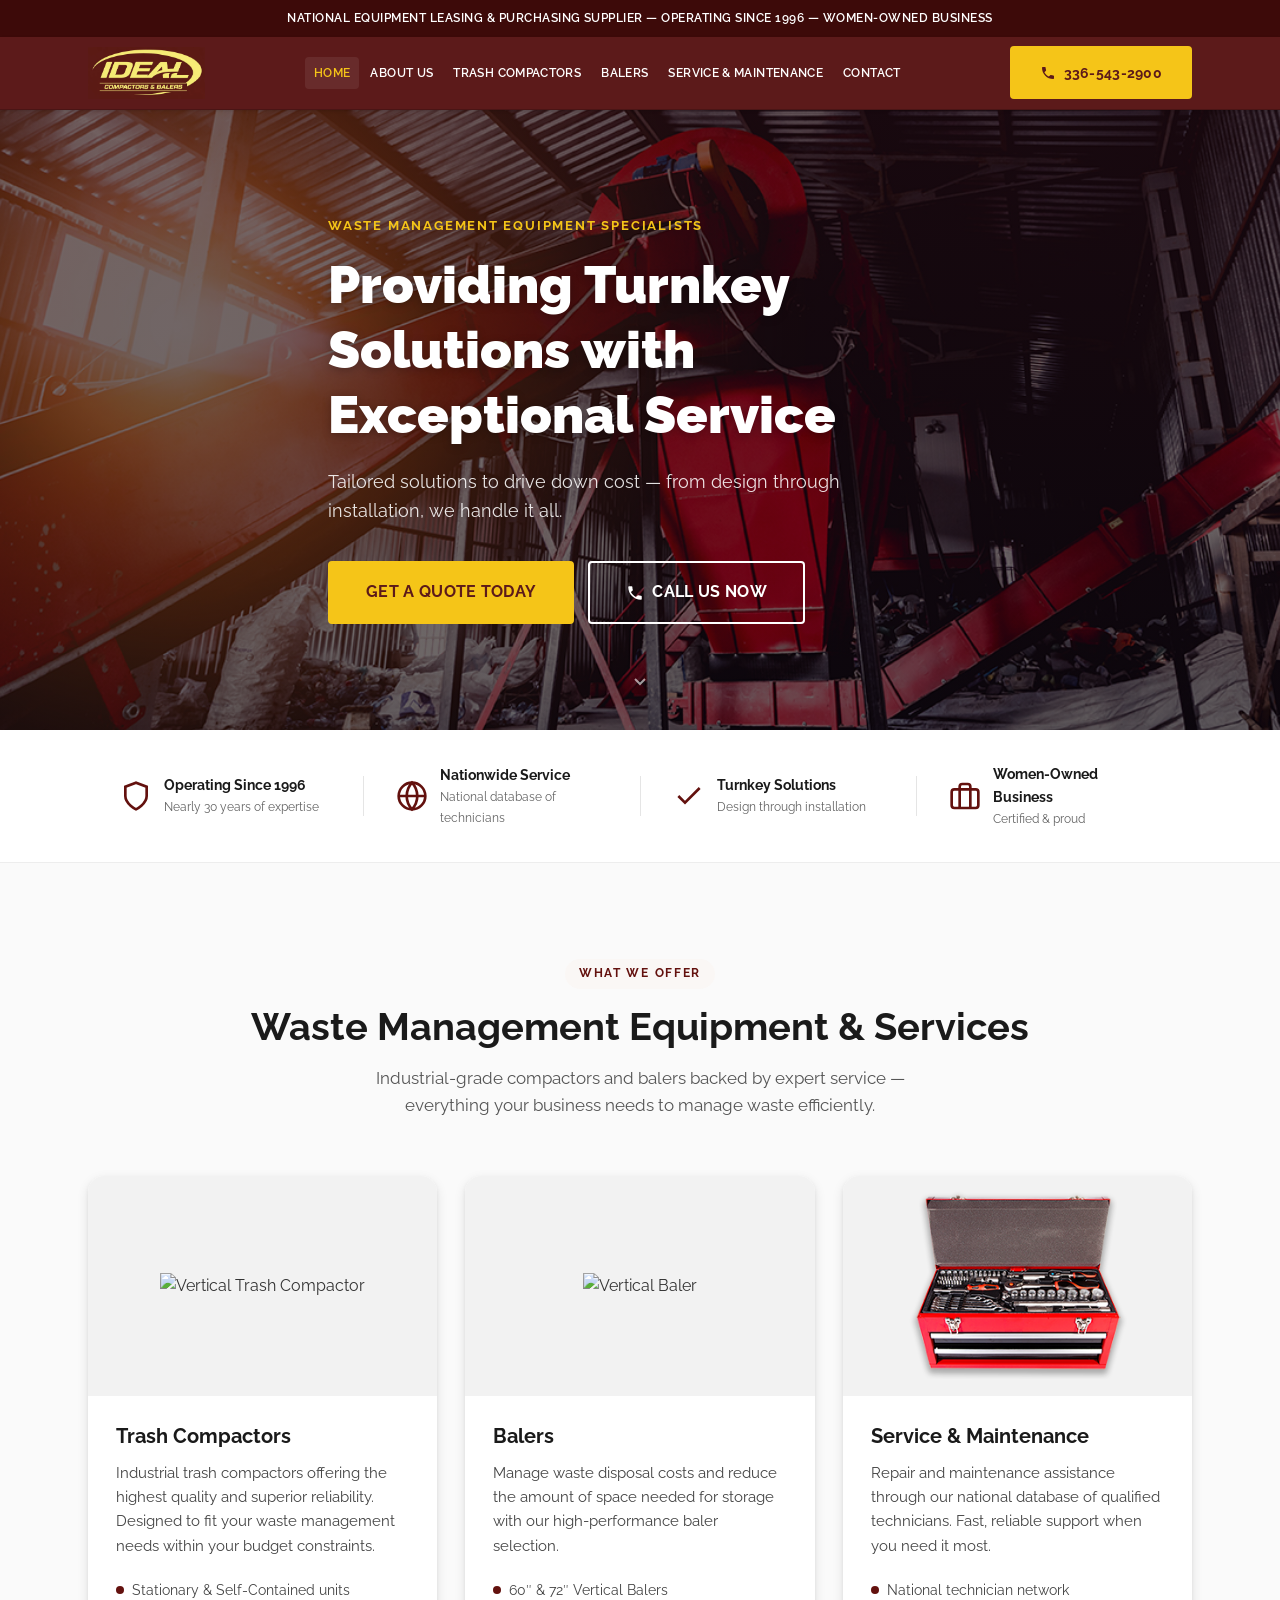
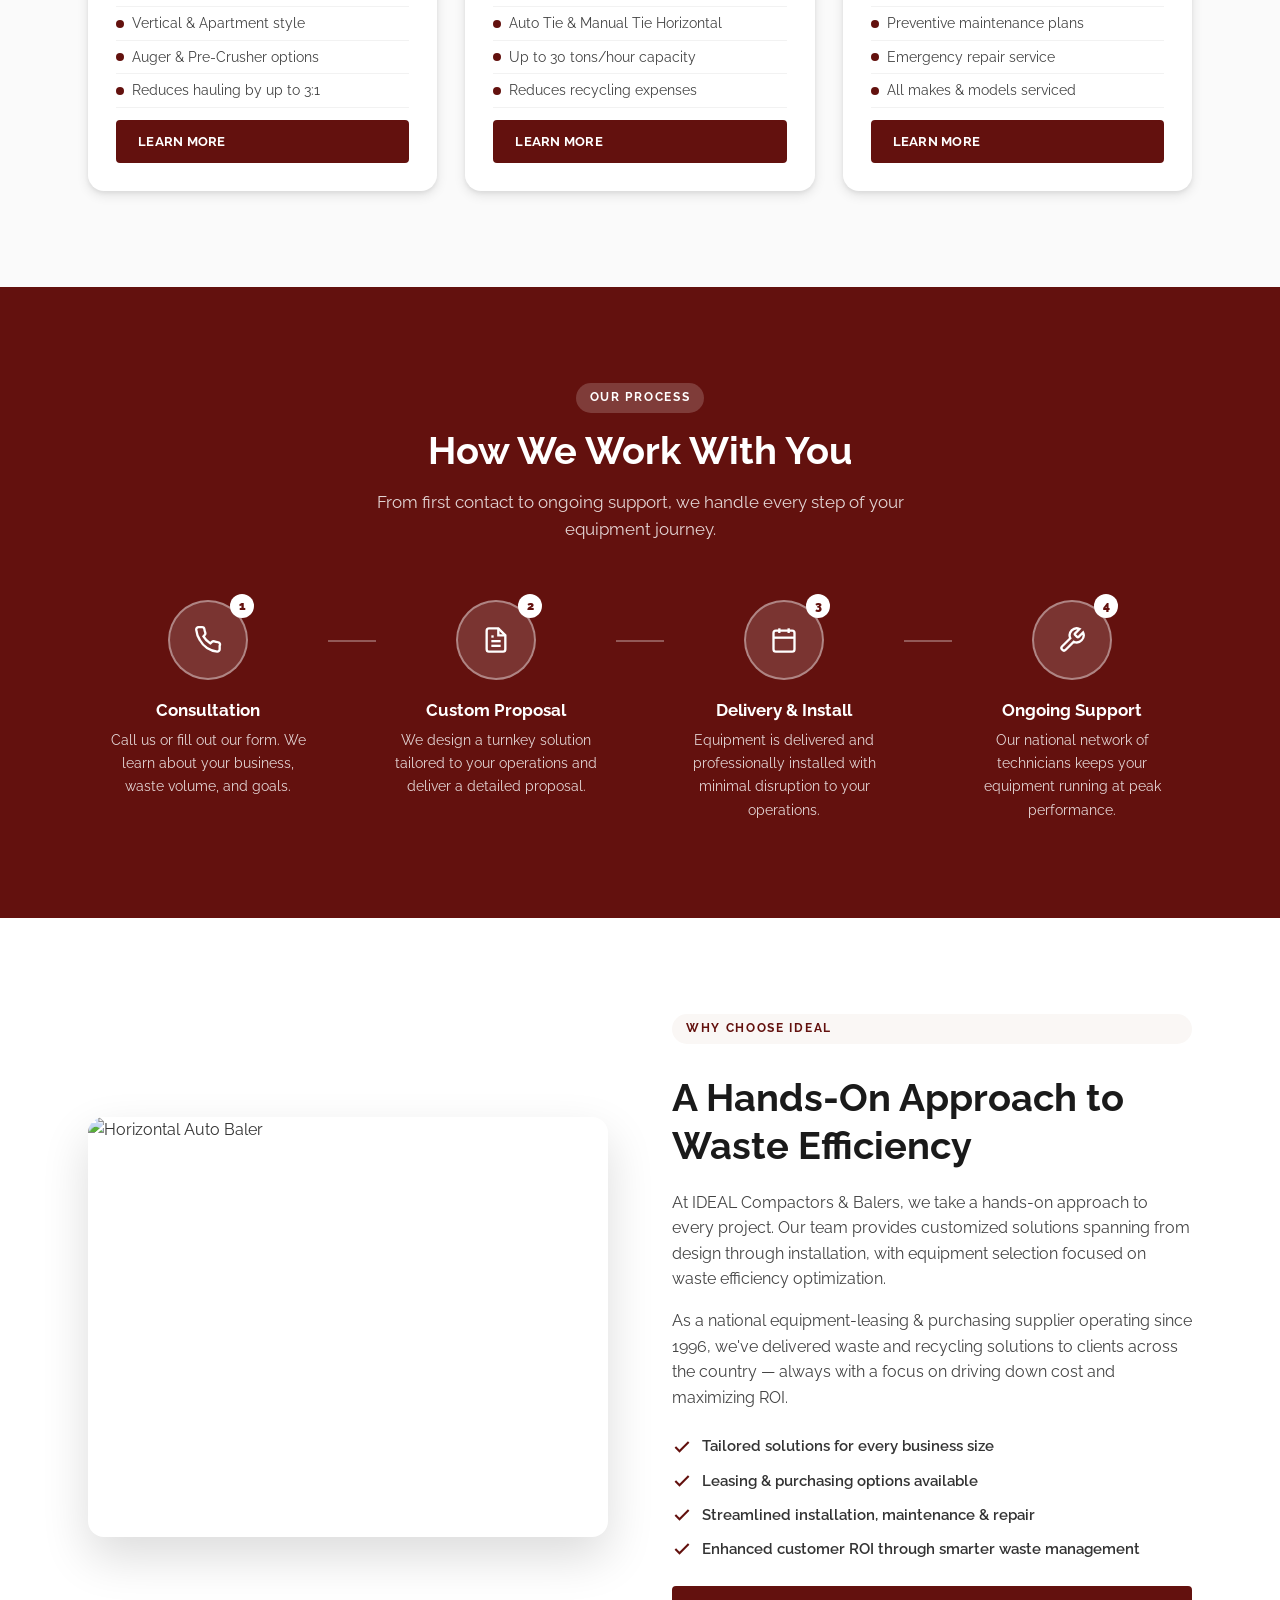
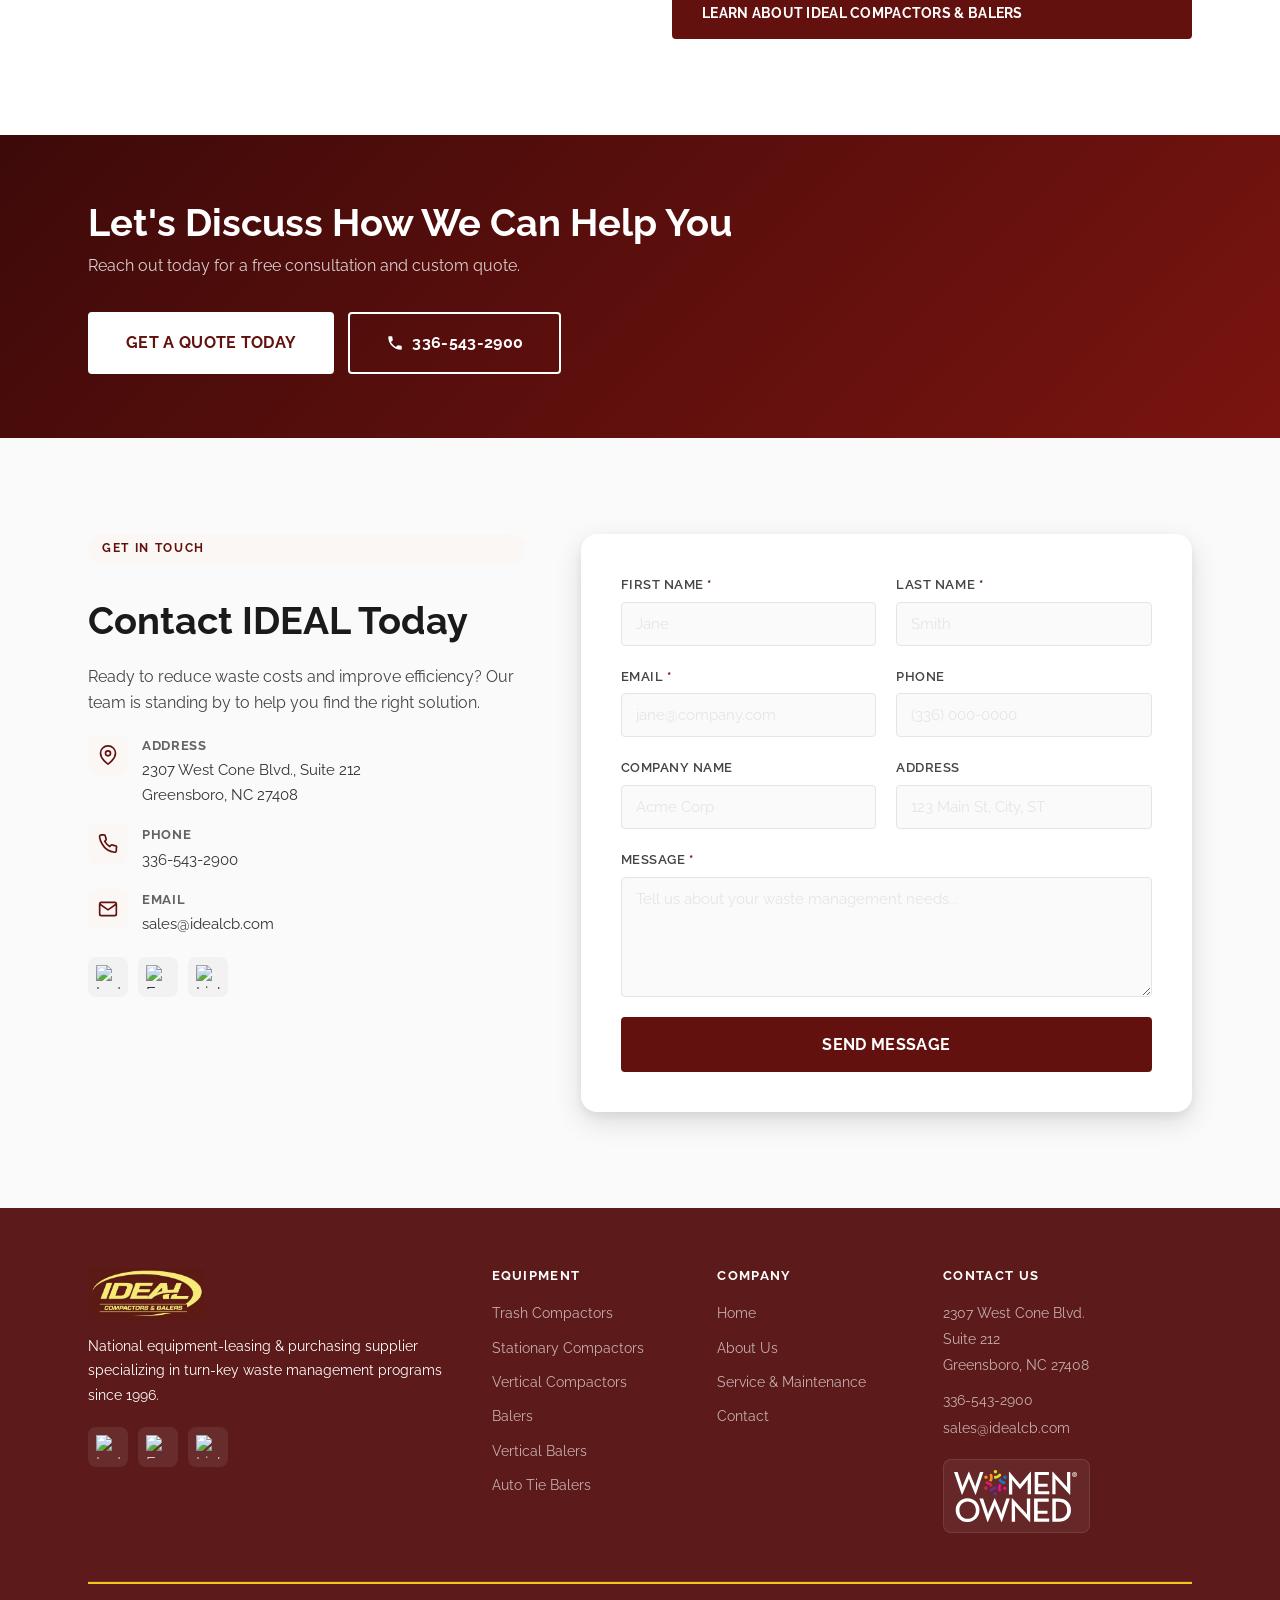
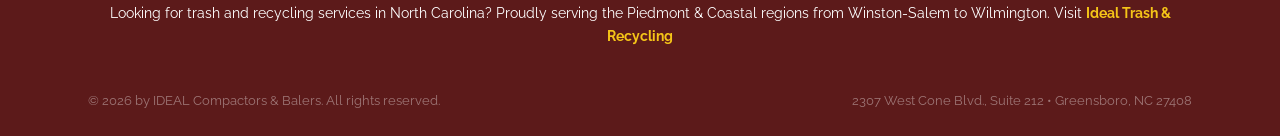
==== index.html @ f9eeb3a6 "initial commit" ====
<!DOCTYPE html>
<html lang="en">
<head>
  <meta charset="UTF-8" />
  <meta name="viewport" content="width=device-width, initial-scale=1.0" />
  <title>IDEAL Compactors & Balers | Greensboro, NC</title>
  <link rel="preconnect" href="https://fonts.googleapis.com" />
  <link rel="preconnect" href="https://fonts.gstatic.com" crossorigin />
  <link href="https://fonts.googleapis.com/css2?family=Raleway:wght@400;500;600;700;800;900&display=swap" rel="stylesheet" />
  <link rel="stylesheet" href="styles.css" />
</head>
<body>

  <!-- ANNOUNCEMENT BAR -->
  <div class="announcement-bar">
    <p>National Equipment Leasing &amp; Purchasing Supplier &mdash; Operating Since 1996 &mdash; Women-Owned Business</p>
  </div>

  <!-- HEADER / NAV -->
  <header class="site-header" id="site-header">
    <div class="container header-inner">
      <a href="index.html" class="logo">
        <img src="Ideal-Compactors-&-Balers-Logo-FPO.jpg" alt="Ideal Compactors &amp; Balers" />
      </a>
      <nav class="main-nav">
        <ul>
          <li><a href="index.html" class="active">Home</a></li>
          <li><a href="about.html">About Us</a></li>
          <li class="has-dropdown">
            <a href="trash-compactors.html">Trash Compactors</a>
            <ul class="dropdown">
              <li><a href="trash-compactors.html#stationary">Stationary Compactors</a></li>
              <li><a href="trash-compactors.html#self-contained">Self-Contained Compactors</a></li>
              <li><a href="trash-compactors.html#vertical">Vertical Compactors</a></li>
              <li><a href="trash-compactors.html#apartment">Apartment Style</a></li>
              <li><a href="trash-compactors.html#auger">Auger Compactors</a></li>
              <li><a href="trash-compactors.html#pre-crusher">Pre-Crusher</a></li>
            </ul>
          </li>
          <li class="has-dropdown">
            <a href="balers.html">Balers</a>
            <ul class="dropdown">
              <li><a href="balers.html#vertical-60">60&Prime; Vertical Baler</a></li>
              <li><a href="balers.html#vertical-72">72&Prime; Vertical Baler</a></li>
              <li><a href="balers.html#auto-tie">Auto Tie Baler</a></li>
              <li><a href="balers.html#manual-tie">Manual Tie Baler</a></li>
            </ul>
          </li>
          <li><a href="service-maintenance.html">Service &amp; Maintenance</a></li>
          <li><a href="contact.html">Contact</a></li>
        </ul>
      </nav>
      <a href="tel:3365432900" class="btn btn-primary header-cta">
        <svg xmlns="http://www.w3.org/2000/svg" width="16" height="16" viewBox="0 0 24 24" fill="currentColor"><path d="M6.6 10.8c1.4 2.8 3.8 5.1 6.6 6.6l2.2-2.2c.3-.3.7-.4 1-.2 1.1.4 2.3.6 3.6.6.6 0 1 .4 1 1V20c0 .6-.4 1-1 1-9.4 0-17-7.6-17-17 0-.6.4-1 1-1h3.5c.6 0 1 .4 1 1 0 1.3.2 2.5.6 3.6.1.3 0 .7-.2 1L6.6 10.8z"/></svg>
        336-543-2900
      </a>
      <button class="mobile-menu-toggle" id="menuToggle" aria-label="Toggle menu">
        <span></span><span></span><span></span>
      </button>
    </div>
  </header>

  <!-- HERO SECTION -->
  <section class="hero" id="home">
    <div class="hero-bg" style="background-image: url('hero-bg.jpg.jpg');"></div>
    <div class="hero-overlay"></div>
    <div class="container hero-content">
      <p class="hero-eyebrow">Waste Management Equipment Specialists</p>
      <h1>Providing Turnkey Solutions with Exceptional Service</h1>
      <p class="hero-sub">Tailored solutions to drive down cost &mdash; from design through installation, we handle it all.</p>
      <div class="hero-actions">
        <a href="contact.html" class="btn btn-primary btn-lg">Get a Quote Today</a>
        <a href="tel:3365432900" class="btn btn-outline-white btn-lg">
          <svg xmlns="http://www.w3.org/2000/svg" width="18" height="18" viewBox="0 0 24 24" fill="currentColor"><path d="M6.6 10.8c1.4 2.8 3.8 5.1 6.6 6.6l2.2-2.2c.3-.3.7-.4 1-.2 1.1.4 2.3.6 3.6.6.6 0 1 .4 1 1V20c0 .6-.4 1-1 1-9.4 0-17-7.6-17-17 0-.6.4-1 1-1h3.5c.6 0 1 .4 1 1 0 1.3.2 2.5.6 3.6.1.3 0 .7-.2 1L6.6 10.8z"/></svg>
          Call Us Now
        </a>
      </div>
    </div>
    <div class="hero-scroll-indicator">
      <svg xmlns="http://www.w3.org/2000/svg" width="24" height="24" viewBox="0 0 24 24" fill="none" stroke="currentColor" stroke-width="2"><path d="M7 10l5 5 5-5"/></svg>
    </div>
  </section>

  <!-- TRUST STRIP -->
  <section class="trust-strip">
    <div class="container">
      <div class="trust-items">
        <div class="trust-item">
          <svg xmlns="http://www.w3.org/2000/svg" width="32" height="32" viewBox="0 0 24 24" fill="none" stroke="currentColor" stroke-width="2"><path d="M12 22s8-4 8-10V5l-8-3-8 3v7c0 6 8 10 8 10z"/></svg>
          <div>
            <strong>Operating Since 1996</strong>
            <span>Nearly 30 years of expertise</span>
          </div>
        </div>
        <div class="trust-divider"></div>
        <div class="trust-item">
          <svg xmlns="http://www.w3.org/2000/svg" width="32" height="32" viewBox="0 0 24 24" fill="none" stroke="currentColor" stroke-width="2"><circle cx="12" cy="12" r="10"/><path d="M2 12h20M12 2a15.3 15.3 0 0 1 4 10 15.3 15.3 0 0 1-4 10 15.3 15.3 0 0 1-4-10 15.3 15.3 0 0 1 4-10z"/></svg>
          <div>
            <strong>Nationwide Service</strong>
            <span>National database of technicians</span>
          </div>
        </div>
        <div class="trust-divider"></div>
        <div class="trust-item">
          <svg xmlns="http://www.w3.org/2000/svg" width="32" height="32" viewBox="0 0 24 24" fill="none" stroke="currentColor" stroke-width="2"><polyline points="20 6 9 17 4 12"/></svg>
          <div>
            <strong>Turnkey Solutions</strong>
            <span>Design through installation</span>
          </div>
        </div>
        <div class="trust-divider"></div>
        <div class="trust-item">
          <svg xmlns="http://www.w3.org/2000/svg" width="32" height="32" viewBox="0 0 24 24" fill="none" stroke="currentColor" stroke-width="2"><rect x="2" y="7" width="20" height="14" rx="2"/><path d="M16 21V5a2 2 0 0 0-2-2h-4a2 2 0 0 0-2 2v16"/></svg>
          <div>
            <strong>Women-Owned Business</strong>
            <span>Certified &amp; proud</span>
          </div>
        </div>
      </div>
    </div>
  </section>

  <!-- PRODUCTS & SERVICES SECTION -->
  <section class="section section-light" id="services">
    <div class="container">
      <div class="section-header">
        <span class="section-eyebrow">What We Offer</span>
        <h2>Waste Management Equipment &amp; Services</h2>
        <p class="section-sub">Industrial-grade compactors and balers backed by expert service &mdash; everything your business needs to manage waste efficiently.</p>
      </div>
      <div class="cards-grid cards-3">

        <div class="card">
          <div class="card-image">
            <img src="https://static.wixstatic.com/media/7bb72c_c6637130740c462dbb3500f49766804b~mv2.png/v1/fill/w_500,h_600,al_c,q_85,usm_0.66_1.00_0.01,enc_avif,quality_auto/Vertical_Compactor.png"
                 alt="Vertical Trash Compactor" />
          </div>
          <div class="card-body">
            <h3>Trash Compactors</h3>
            <p>Industrial trash compactors offering the highest quality and superior reliability. Designed to fit your waste management needs within your budget constraints.</p>
            <ul class="feature-list">
              <li>Stationary &amp; Self-Contained units</li>
              <li>Vertical &amp; Apartment style</li>
              <li>Auger &amp; Pre-Crusher options</li>
              <li>Reduces hauling by up to 3:1</li>
            </ul>
            <a href="trash-compactors.html" class="btn btn-primary btn-sm">Learn More</a>
          </div>
        </div>

        <div class="card">
          <div class="card-image">
            <img src="https://static.wixstatic.com/media/7bb72c_0e59d4e40d8040b8ba5088513d52be85~mv2.png/v1/fill/w_500,h_600,al_c,q_85,usm_0.66_1.00_0.01,enc_avif,quality_auto/Vertical_Baler.png"
                 alt="Vertical Baler" />
          </div>
          <div class="card-body">
            <h3>Balers</h3>
            <p>Manage waste disposal costs and reduce the amount of space needed for storage with our high-performance baler selection.</p>
            <ul class="feature-list">
              <li>60&Prime; &amp; 72&Prime; Vertical Balers</li>
              <li>Auto Tie &amp; Manual Tie Horizontal</li>
              <li>Up to 30 tons/hour capacity</li>
              <li>Reduces recycling expenses</li>
            </ul>
            <a href="balers.html" class="btn btn-primary btn-sm">Learn More</a>
          </div>
        </div>

        <div class="card">
          <div class="card-image">
            <img src="box-with-the-tool.png"
                 alt="Service and Maintenance" />
          </div>
          <div class="card-body">
            <h3>Service &amp; Maintenance</h3>
            <p>Repair and maintenance assistance through our national database of qualified technicians. Fast, reliable support when you need it most.</p>
            <ul class="feature-list">
              <li>National technician network</li>
              <li>Preventive maintenance plans</li>
              <li>Emergency repair service</li>
              <li>All makes &amp; models serviced</li>
            </ul>
            <a href="service-maintenance.html" class="btn btn-primary btn-sm">Learn More</a>
          </div>
        </div>

      </div>
    </div>
  </section>

  <!-- HOW IT WORKS (Process Steps) -->
  <section class="section section-green" id="process">
    <div class="container">
      <div class="section-header section-header-white">
        <span class="section-eyebrow eyebrow-light">Our Process</span>
        <h2>How We Work With You</h2>
        <p class="section-sub">From first contact to ongoing support, we handle every step of your equipment journey.</p>
      </div>
      <div class="process-steps">
        <div class="process-step">
          <div class="process-icon">
            <span class="step-num">1</span>
            <svg xmlns="http://www.w3.org/2000/svg" width="28" height="28" viewBox="0 0 24 24" fill="none" stroke="currentColor" stroke-width="2"><path d="M22 16.92v3a2 2 0 0 1-2.18 2 19.79 19.79 0 0 1-8.63-3.07A19.5 19.5 0 0 1 4.99 12 19.79 19.79 0 0 1 1.93 3.36 2 2 0 0 1 3.9 1h3a2 2 0 0 1 2 1.72c.127.96.361 1.903.7 2.81a2 2 0 0 1-.45 2.11L8.09 8.91a16 16 0 0 0 6 6l1.27-1.27a2 2 0 0 1 2.11-.45c.907.339 1.85.573 2.81.7A2 2 0 0 1 22 16.92z"/></svg>
          </div>
          <h4>Consultation</h4>
          <p>Call us or fill out our form. We learn about your business, waste volume, and goals.</p>
        </div>
        <div class="process-connector"></div>
        <div class="process-step">
          <div class="process-icon">
            <span class="step-num">2</span>
            <svg xmlns="http://www.w3.org/2000/svg" width="28" height="28" viewBox="0 0 24 24" fill="none" stroke="currentColor" stroke-width="2"><path d="M14 2H6a2 2 0 0 0-2 2v16a2 2 0 0 0 2 2h12a2 2 0 0 0 2-2V8z"/><polyline points="14 2 14 8 20 8"/><line x1="16" y1="13" x2="8" y2="13"/><line x1="16" y1="17" x2="8" y2="17"/><polyline points="10 9 9 9 8 9"/></svg>
          </div>
          <h4>Custom Proposal</h4>
          <p>We design a turnkey solution tailored to your operations and deliver a detailed proposal.</p>
        </div>
        <div class="process-connector"></div>
        <div class="process-step">
          <div class="process-icon">
            <span class="step-num">3</span>
            <svg xmlns="http://www.w3.org/2000/svg" width="28" height="28" viewBox="0 0 24 24" fill="none" stroke="currentColor" stroke-width="2"><rect x="3" y="4" width="18" height="18" rx="2" ry="2"/><line x1="16" y1="2" x2="16" y2="6"/><line x1="8" y1="2" x2="8" y2="6"/><line x1="3" y1="10" x2="21" y2="10"/></svg>
          </div>
          <h4>Delivery &amp; Install</h4>
          <p>Equipment is delivered and professionally installed with minimal disruption to your operations.</p>
        </div>
        <div class="process-connector"></div>
        <div class="process-step">
          <div class="process-icon">
            <span class="step-num">4</span>
            <svg xmlns="http://www.w3.org/2000/svg" width="28" height="28" viewBox="0 0 24 24" fill="none" stroke="currentColor" stroke-width="2"><path d="M14.7 6.3a1 1 0 0 0 0 1.4l1.6 1.6a1 1 0 0 0 1.4 0l3.77-3.77a6 6 0 0 1-7.94 7.94l-6.91 6.91a2.12 2.12 0 0 1-3-3l6.91-6.91a6 6 0 0 1 7.94-7.94l-3.76 3.76z"/></svg>
          </div>
          <h4>Ongoing Support</h4>
          <p>Our national network of technicians keeps your equipment running at peak performance.</p>
        </div>
      </div>
    </div>
  </section>

  <!-- WHY CHOOSE IDEAL SECTION -->
  <section class="section section-white" id="why-wds">
    <div class="container">
      <div class="split-layout">
        <div class="split-image">
          <img src="https://static.wixstatic.com/media/7bb72c_d847ebd8266d404ebc984e7ade8a0432~mv2.jpg/v1/fill/w_800,h_600,al_c,q_85,usm_0.66_1.00_0.01,enc_avif,quality_auto/7bb72c_d847ebd8266d404ebc984e7ade8a0432~mv2.jpg"
               alt="Horizontal Auto Baler" />
        </div>
        <div class="split-content">
          <span class="section-eyebrow">Why Choose IDEAL</span>
          <h2>A Hands-On Approach to Waste Efficiency</h2>
          <p>At IDEAL Compactors &amp; Balers, we take a hands-on approach to every project. Our team provides customized solutions spanning from design through installation, with equipment selection focused on waste efficiency optimization.</p>
          <p>As a national equipment-leasing &amp; purchasing supplier operating since 1996, we've delivered waste and recycling solutions to clients across the country &mdash; always with a focus on driving down cost and maximizing ROI.</p>
          <ul class="check-list">
            <li>
              <svg xmlns="http://www.w3.org/2000/svg" width="20" height="20" viewBox="0 0 24 24" fill="none" stroke="currentColor" stroke-width="2.5"><polyline points="20 6 9 17 4 12"/></svg>
              Tailored solutions for every business size
            </li>
            <li>
              <svg xmlns="http://www.w3.org/2000/svg" width="20" height="20" viewBox="0 0 24 24" fill="none" stroke="currentColor" stroke-width="2.5"><polyline points="20 6 9 17 4 12"/></svg>
              Leasing &amp; purchasing options available
            </li>
            <li>
              <svg xmlns="http://www.w3.org/2000/svg" width="20" height="20" viewBox="0 0 24 24" fill="none" stroke="currentColor" stroke-width="2.5"><polyline points="20 6 9 17 4 12"/></svg>
              Streamlined installation, maintenance &amp; repair
            </li>
            <li>
              <svg xmlns="http://www.w3.org/2000/svg" width="20" height="20" viewBox="0 0 24 24" fill="none" stroke="currentColor" stroke-width="2.5"><polyline points="20 6 9 17 4 12"/></svg>
              Enhanced customer ROI through smarter waste management
            </li>
          </ul>
          <a href="about.html" class="btn btn-primary">Learn About IDEAL Compactors &amp; Balers</a>
        </div>
      </div>
    </div>
  </section>

  <!-- CTA BANNER -->
  <section class="cta-banner">
    <div class="container">
      <div class="cta-banner-inner">
        <div class="cta-banner-text">
          <h2>Let's Discuss How We Can Help You</h2>
          <p>Reach out today for a free consultation and custom quote.</p>
        </div>
        <div class="cta-banner-actions">
          <a href="contact.html" class="btn btn-white btn-lg">Get a Quote Today</a>
          <a href="tel:3365432900" class="btn btn-outline-white btn-lg">
            <svg xmlns="http://www.w3.org/2000/svg" width="18" height="18" viewBox="0 0 24 24" fill="currentColor"><path d="M6.6 10.8c1.4 2.8 3.8 5.1 6.6 6.6l2.2-2.2c.3-.3.7-.4 1-.2 1.1.4 2.3.6 3.6.6.6 0 1 .4 1 1V20c0 .6-.4 1-1 1-9.4 0-17-7.6-17-17 0-.6.4-1 1-1h3.5c.6 0 1 .4 1 1 0 1.3.2 2.5.6 3.6.1.3 0 .7-.2 1L6.6 10.8z"/></svg>
            336-543-2900
          </a>
        </div>
      </div>
    </div>
  </section>

  <!-- CONTACT FORM SECTION -->
  <section class="section section-light" id="contact">
    <div class="container">
      <div class="contact-layout">
        <div class="contact-info">
          <span class="section-eyebrow">Get In Touch</span>
          <h2>Contact IDEAL Today</h2>
          <p>Ready to reduce waste costs and improve efficiency? Our team is standing by to help you find the right solution.</p>
          <div class="contact-details">
            <div class="contact-detail-item">
              <div class="contact-icon">
                <svg xmlns="http://www.w3.org/2000/svg" width="20" height="20" viewBox="0 0 24 24" fill="none" stroke="currentColor" stroke-width="2"><path d="M21 10c0 7-9 13-9 13s-9-6-9-13a9 9 0 0 1 18 0z"/><circle cx="12" cy="10" r="3"/></svg>
              </div>
              <div>
                <strong>Address</strong>
                <span>2307 West Cone Blvd., Suite 212<br />Greensboro, NC 27408</span>
              </div>
            </div>
            <div class="contact-detail-item">
              <div class="contact-icon">
                <svg xmlns="http://www.w3.org/2000/svg" width="20" height="20" viewBox="0 0 24 24" fill="none" stroke="currentColor" stroke-width="2"><path d="M22 16.92v3a2 2 0 0 1-2.18 2 19.79 19.79 0 0 1-8.63-3.07A19.5 19.5 0 0 1 4.99 12 19.79 19.79 0 0 1 1.93 3.36 2 2 0 0 1 3.9 1h3a2 2 0 0 1 2 1.72c.127.96.361 1.903.7 2.81a2 2 0 0 1-.45 2.11L8.09 8.91a16 16 0 0 0 6 6l1.27-1.27a2 2 0 0 1 2.11-.45c.907.339 1.85.573 2.81.7A2 2 0 0 1 22 16.92z"/></svg>
              </div>
              <div>
                <strong>Phone</strong>
                <a href="tel:3365432900">336-543-2900</a>
              </div>
            </div>
            <div class="contact-detail-item">
              <div class="contact-icon">
                <svg xmlns="http://www.w3.org/2000/svg" width="20" height="20" viewBox="0 0 24 24" fill="none" stroke="currentColor" stroke-width="2"><path d="M4 4h16c1.1 0 2 .9 2 2v12c0 1.1-.9 2-2 2H4c-1.1 0-2-.9-2-2V6c0-1.1.9-2 2-2z"/><polyline points="22,6 12,13 2,6"/></svg>
              </div>
              <div>
                <strong>Email</strong>
                <a href="mailto:sales@idealcb.com">sales@idealcb.com</a>
              </div>
            </div>
          </div>
          <div class="social-links">
            <a href="#" class="social-link" aria-label="Instagram">
              <img src="https://static.wixstatic.com/media/8d6893330740455c96d218258a458aa4.png/v1/fill/w_40,h_40,al_c,q_85,usm_0.66_1.00_0.01,enc_avif,quality_auto/8d6893330740455c96d218258a458aa4.png" alt="Instagram" width="32" height="32" />
            </a>
            <a href="#" class="social-link" aria-label="Facebook">
              <img src="https://static.wixstatic.com/media/e316f544f9094143b9eac01f1f19e697.png/v1/fill/w_40,h_40,al_c,q_85,usm_0.66_1.00_0.01,enc_avif,quality_auto/e316f544f9094143b9eac01f1f19e697.png" alt="Facebook" width="32" height="32" />
            </a>
            <a href="#" class="social-link" aria-label="LinkedIn">
              <img src="https://static.wixstatic.com/media/48a2a42b19814efaa824450f23e8a253.png/v1/fill/w_40,h_40,al_c,q_85,usm_0.66_1.00_0.01,enc_avif,quality_auto/48a2a42b19814efaa824450f23e8a253.png" alt="LinkedIn" width="32" height="32" />
            </a>
          </div>
        </div>
        <div class="contact-form-wrap">
          <form class="contact-form" id="contactForm" onsubmit="handleFormSubmit(event)">
            <div class="form-row">
              <div class="form-group">
                <label for="firstName">First Name <span class="req">*</span></label>
                <input type="text" id="firstName" name="firstName" required placeholder="Jane" />
              </div>
              <div class="form-group">
                <label for="lastName">Last Name <span class="req">*</span></label>
                <input type="text" id="lastName" name="lastName" required placeholder="Smith" />
              </div>
            </div>
            <div class="form-row">
              <div class="form-group">
                <label for="email">Email <span class="req">*</span></label>
                <input type="email" id="email" name="email" required placeholder="jane@company.com" />
              </div>
              <div class="form-group">
                <label for="phone">Phone</label>
                <input type="tel" id="phone" name="phone" placeholder="(336) 000-0000" />
              </div>
            </div>
            <div class="form-row">
              <div class="form-group">
                <label for="company">Company Name</label>
                <input type="text" id="company" name="company" placeholder="Acme Corp" />
              </div>
              <div class="form-group">
                <label for="address">Address</label>
                <input type="text" id="address" name="address" placeholder="123 Main St, City, ST" />
              </div>
            </div>
            <div class="form-group form-group-full">
              <label for="message">Message <span class="req">*</span></label>
              <textarea id="message" name="message" required rows="5" placeholder="Tell us about your waste management needs..."></textarea>
            </div>
            <button type="submit" class="btn btn-primary btn-lg btn-block">Send Message</button>
            <div id="formSuccess" class="form-success" style="display:none;">
              <svg xmlns="http://www.w3.org/2000/svg" width="20" height="20" viewBox="0 0 24 24" fill="none" stroke="currentColor" stroke-width="2"><polyline points="20 6 9 17 4 12"/></svg>
              Thanks! We'll be in touch shortly.
            </div>
          </form>
        </div>
      </div>
    </div>
  </section>

  <!-- FOOTER -->
  <footer class="site-footer">
    <div class="container">
      <div class="footer-grid">
        <div class="footer-col footer-brand">
          <div class="logo footer-logo">
            <img src="Ideal-Compactors-&-Balers-Logo-FPO.jpg" alt="Ideal Compactors &amp; Balers" />
          </div>
          <p>National equipment-leasing &amp; purchasing supplier specializing in turn-key waste management programs since 1996.</p>
          <div class="social-links">
            <a href="#" class="social-link" aria-label="Instagram">
              <img src="https://static.wixstatic.com/media/8d6893330740455c96d218258a458aa4.png/v1/fill/w_40,h_40,al_c,q_85,usm_0.66_1.00_0.01,enc_avif,quality_auto/8d6893330740455c96d218258a458aa4.png" alt="Instagram" width="28" height="28" />
            </a>
            <a href="#" class="social-link" aria-label="Facebook">
              <img src="https://static.wixstatic.com/media/e316f544f9094143b9eac01f1f19e697.png/v1/fill/w_40,h_40,al_c,q_85,usm_0.66_1.00_0.01,enc_avif,quality_auto/e316f544f9094143b9eac01f1f19e697.png" alt="Facebook" width="28" height="28" />
            </a>
            <a href="#" class="social-link" aria-label="LinkedIn">
              <img src="https://static.wixstatic.com/media/48a2a42b19814efaa824450f23e8a253.png/v1/fill/w_40,h_40,al_c,q_85,usm_0.66_1.00_0.01,enc_avif,quality_auto/48a2a42b19814efaa824450f23e8a253.png" alt="LinkedIn" width="28" height="28" />
            </a>
          </div>
        </div>
        <div class="footer-col">
          <h4>Equipment</h4>
          <ul>
            <li><a href="trash-compactors.html">Trash Compactors</a></li>
            <li><a href="trash-compactors.html#stationary">Stationary Compactors</a></li>
            <li><a href="trash-compactors.html#vertical">Vertical Compactors</a></li>
            <li><a href="balers.html">Balers</a></li>
            <li><a href="balers.html#vertical-60">Vertical Balers</a></li>
            <li><a href="balers.html#auto-tie">Auto Tie Balers</a></li>
          </ul>
        </div>
        <div class="footer-col">
          <h4>Company</h4>
          <ul>
            <li><a href="index.html">Home</a></li>
            <li><a href="about.html">About Us</a></li>
            <li><a href="service-maintenance.html">Service &amp; Maintenance</a></li>
            <li><a href="contact.html">Contact</a></li>
          </ul>
        </div>
        <div class="footer-col">
          <h4>Contact Us</h4>
          <address>
            2307 West Cone Blvd.<br />
            Suite 212<br />
            Greensboro, NC 27408
          </address>
          <a href="tel:3365432900" class="footer-phone">336-543-2900</a>
          <a href="mailto:sales@idealcb.com" class="footer-email">sales@idealcb.com</a>
          <a href="https://buywomenowned.com/about-us/certification/" target="_blank" rel="noopener" class="women-owned-badge">
            <img src="wo-logo-r.svg" alt="Women-Owned Business Certified" height="60" />
          </a>
        </div>
      </div>
      <div class="footer-referral-band">
        <p>Looking for trash and recycling services in North Carolina? Proudly serving the Piedmont &amp; Coastal regions from Winston-Salem to Wilmington. Visit <a href="https://idealtrash.com/" target="_blank" rel="noopener">Ideal Trash &amp; Recycling</a></p>
      </div>
      <div class="footer-bottom">
        <p>&copy; 2026 by IDEAL Compactors & Balers. All rights reserved.</p>
        <p>2307 West Cone Blvd., Suite 212 &bull; Greensboro, NC 27408</p>
      </div>
    </div>
  </footer>

  <script src="main.js"></script>
</body>
</html>
---- styles.css ----
/* ============================================================
   Ideal Compactors & Balers
   Color palette matched to idealtrash.com
   ============================================================ */

/* ── TOKENS ────────────────────────────────────────────────── */
:root {
  --brand-900: #3d0a09;
  --brand-800: #63110e;
  --brand-700: #7a1410;
  --brand-600: #8b1814;
  --brand-500: #a01e1a;
  --brand-100: #f5eded;
  --brand-50:  #faf7f5;

  --gray-900: #1a1a1a;
  --gray-800: #333333;
  --gray-700: #444444;
  --gray-500: #636363;
  --gray-300: #e5e5e5;
  --gray-100: #f2f2f2;
  --gray-50:  #fafafa;
  --white:    #ffffff;

  --primary:       var(--brand-800);
  --primary-dark:  var(--brand-900);
  --primary-light: var(--brand-500);
  --primary-bg:    var(--brand-50);

  --font-head: 'Raleway', system-ui, -apple-system, sans-serif;
  --font-body: 'Raleway', system-ui, -apple-system, sans-serif;

  --radius-sm:  4px;
  --radius-md:  8px;
  --radius-lg: 16px;
  --radius-xl: 24px;

  --shadow-sm:  0 1px 3px rgba(0,0,0,.08), 0 1px 2px rgba(0,0,0,.06);
  --shadow-md:  0 4px 12px rgba(0,0,0,.10), 0 2px 4px rgba(0,0,0,.06);
  --shadow-lg:  0 10px 28px rgba(0,0,0,.12), 0 4px 8px rgba(0,0,0,.06);
  --shadow-xl:  0 20px 48px rgba(0,0,0,.14);

  --transition: 0.22s ease;

  --container-max: 1200px;
  --container-pad: clamp(16px, 4vw, 48px);
}

/* ── RESET ──────────────────────────────────────────────────── */
*, *::before, *::after { box-sizing: border-box; margin: 0; padding: 0; }

html { scroll-behavior: smooth; font-size: 16px; }

body {
  font-family: var(--font-body);
  color: var(--gray-800);
  background: var(--white);
  line-height: 1.65;
  -webkit-font-smoothing: antialiased;
}

img { display: block; max-width: 100%; height: auto; }
a  { color: inherit; text-decoration: none; }
ul { list-style: none; }
address { font-style: normal; }

/* ── CONTAINER ─────────────────────────────────────────────── */
.container {
  width: 100%;
  max-width: var(--container-max);
  margin-inline: auto;
  padding-inline: var(--container-pad);
}

/* ── TYPOGRAPHY ────────────────────────────────────────────── */
h1, h2, h3, h4, h5, h6 {
  font-family: var(--font-head);
  font-weight: 700;
  line-height: 1.25;
  color: var(--gray-900);
}
h1 { font-size: clamp(2rem, 5vw, 3.25rem); font-weight: 900; }
h2 { font-size: clamp(1.6rem, 3.5vw, 2.4rem); }
h3 { font-size: 1.3rem; }
h4 { font-size: 1.05rem; }
p  { color: var(--gray-700); }

/* ── BUTTONS ────────────────────────────────────────────────── */
.btn {
  display: inline-flex;
  align-items: center;
  gap: 8px;
  font-family: var(--font-head);
  font-weight: 700;
  font-size: 0.9rem;
  letter-spacing: 0.02em;
  text-transform: uppercase;
  padding: 13px 28px;
  border-radius: var(--radius-sm);
  border: 2px solid transparent;
  cursor: pointer;
  transition: background var(--transition), color var(--transition),
              border-color var(--transition), box-shadow var(--transition),
              transform var(--transition);
  white-space: nowrap;
  text-decoration: none;
}
.btn:hover { transform: translateY(-1px); }
.btn:active { transform: translateY(0); }

.btn-primary {
  background: var(--primary);
  color: var(--white);
  border-color: var(--primary);
}
.btn-primary:hover {
  background: var(--primary-dark);
  border-color: var(--primary-dark);
  box-shadow: 0 4px 14px rgba(99,17,14,.35);
}

.btn-white {
  background: var(--white);
  color: var(--primary);
  border-color: var(--white);
}
.btn-white:hover {
  background: var(--brand-100);
  border-color: var(--brand-100);
}

.btn-outline-white {
  background: transparent;
  color: var(--white);
  border-color: var(--white);
}
.btn-outline-white:hover {
  background: rgba(255,255,255,.12);
}

.btn-sm  { padding: 9px 20px; font-size: 0.8rem; }
.btn-lg  { padding: 16px 36px; font-size: 1rem; }
.btn-block { width: 100%; justify-content: center; }

/* ── ANNOUNCEMENT BAR ──────────────────────────────────────── */
.announcement-bar {
  background: var(--brand-900);
  color: var(--white);
  text-align: center;
  padding: 8px 16px;
  font-family: var(--font-head);
  font-size: 0.78rem;
  font-weight: 600;
  letter-spacing: 0.04em;
  text-transform: uppercase;
}
.announcement-bar p { color: var(--white); margin: 0; }

/* ── HEADER ─────────────────────────────────────────────────── */
.site-header {
  position: sticky;
  top: 0;
  z-index: 1000;
  background: #5c1a1a;
  border-bottom: 1px solid rgba(0,0,0,.2);
  box-shadow: var(--shadow-sm);
}

.header-inner {
  display: flex;
  align-items: center;
  gap: 24px;
  height: 72px;
}

/* Logo */
.logo {
  display: flex;
  align-items: center;
  text-decoration: none;
  flex-shrink: 0;
}
.logo img {
  height: 52px;
  width: auto;
  display: block;
}

/* Nav */
.main-nav { flex: 1; }
.main-nav > ul {
  display: flex;
  align-items: center;
  gap: 2px;
  justify-content: center;
  flex-wrap: nowrap;
}
.main-nav > ul > li { position: relative; }
.main-nav > ul > li > a {
  display: block;
  padding: 6px 9px;
  font-family: var(--font-head);
  font-weight: 600;
  font-size: 0.76rem;
  text-transform: uppercase;
  letter-spacing: 0.03em;
  color: var(--white);
  border-radius: var(--radius-sm);
  white-space: nowrap;
  transition: color var(--transition), background var(--transition);
}
.main-nav > ul > li > a:hover,
.main-nav > ul > li > a.active {
  color: #f5c518;
  background: rgba(255,255,255,.08);
}

/* Dropdown */
.has-dropdown { position: relative; }
.dropdown {
  position: absolute;
  top: calc(100% + 8px);
  left: 0;
  min-width: 220px;
  background: var(--white);
  border: 1px solid rgba(0,0,0,.08);
  border-radius: var(--radius-md);
  box-shadow: var(--shadow-lg);
  padding: 8px 0;
  opacity: 0;
  pointer-events: none;
  transform: translateY(-8px);
  transition: opacity var(--transition), transform var(--transition);
  z-index: 999;
}
.has-dropdown:hover .dropdown,
.has-dropdown:focus-within .dropdown {
  opacity: 1;
  pointer-events: auto;
  transform: translateY(0);
}
.dropdown li a {
  display: block;
  padding: 9px 20px;
  font-family: var(--font-head);
  font-weight: 500;
  font-size: 0.82rem;
  color: var(--gray-700);
  transition: background var(--transition), color var(--transition);
}
.dropdown li a:hover {
  background: var(--brand-50);
  color: var(--primary);
}

.header-cta { flex-shrink: 0; }
a.header-cta.btn {
  background: #f5c518;
  color: #5c1a1a;
  border-color: #f5c518;
}
a.header-cta.btn:hover {
  background: #e0b415;
  border-color: #e0b415;
  box-shadow: 0 4px 14px rgba(245,197,24,.35);
}

/* Mobile toggle */
.mobile-menu-toggle {
  display: none;
  flex-direction: column;
  align-items: center;
  justify-content: center;
  gap: 5px;
  background: none;
  border: none;
  cursor: pointer;
  padding: 8px;
  margin-left: auto;
  min-width: 40px;
  min-height: 40px;
}
.mobile-menu-toggle span {
  display: block;
  width: 24px;
  height: 2px;
  background: var(--white);
  border-radius: 2px;
  transition: transform 0.25s ease, opacity 0.25s ease;
}
.mobile-menu-toggle.is-open span {
  opacity: 0;
}
.mobile-menu-toggle::after {
  content: '';
  display: none;
  color: var(--white);
  font-size: 1.8rem;
  line-height: 1;
  position: absolute;
}
.mobile-menu-toggle.is-open::after {
  content: '\00D7';
  display: block;
  position: static;
}

/* ── HERO ───────────────────────────────────────────────────── */
.hero {
  position: relative;
  min-height: 620px;
  display: flex;
  align-items: center;
  overflow: hidden;
}

.hero-bg {
  position: absolute;
  inset: 0;
  background-size: cover;
  background-position: center;
  background-repeat: no-repeat;
  transform: scale(1.04);
  transition: transform 12s ease;
}
.hero:hover .hero-bg { transform: scale(1); }

.hero-overlay {
  position: absolute;
  inset: 0;
  background: linear-gradient(
    to bottom,
    rgba(30,6,6,.62) 0%,
    rgba(10,2,2,.60) 100%
  );
}

.hero-content {
  position: relative;
  z-index: 2;
  color: var(--white);
  max-width: 720px;
  padding-block: 80px;
}

.hero-eyebrow {
  font-family: var(--font-head);
  font-weight: 700;
  font-size: 0.8rem;
  text-transform: uppercase;
  letter-spacing: 0.14em;
  color: #f5c518;
  margin-bottom: 16px;
}

.hero-content h1 {
  color: var(--white);
  margin-bottom: 20px;
  text-shadow: 0 2px 8px rgba(0,0,0,.25);
}

.hero-sub {
  font-size: 1.1rem;
  color: rgba(255,255,255,.88);
  margin-bottom: 36px;
  max-width: 560px;
}

.hero-actions {
  display: flex;
  flex-wrap: wrap;
  gap: 14px;
}
.hero-actions .btn-primary {
  background: #f5c518;
  color: #5c1a1a;
  border-color: #f5c518;
}
.hero-actions .btn-primary:hover {
  background: #e0b415;
  border-color: #e0b415;
  box-shadow: 0 4px 14px rgba(245,197,24,.35);
}

.hero-scroll-indicator {
  position: absolute;
  bottom: 28px;
  left: 50%;
  transform: translateX(-50%);
  color: rgba(255,255,255,.6);
  animation: bounce 2s infinite;
  z-index: 2;
}
@keyframes bounce {
  0%,100% { transform: translateX(-50%) translateY(0); }
  50%      { transform: translateX(-50%) translateY(6px); }
}

/* ── TRUST STRIP ────────────────────────────────────────────── */
.trust-strip {
  background: var(--white);
  border-bottom: 1px solid rgba(0,0,0,.07);
  padding-block: 24px;
}
.trust-items {
  display: flex;
  align-items: center;
  justify-content: center;
  flex-wrap: wrap;
  gap: 0;
}
.trust-item {
  display: flex;
  align-items: center;
  gap: 12px;
  padding: 8px 32px;
  flex: 1;
  min-width: 200px;
}
.trust-item svg { color: var(--primary); flex-shrink: 0; }
.trust-item div { display: flex; flex-direction: column; }
.trust-item strong {
  font-family: var(--font-head);
  font-weight: 700;
  font-size: 0.9rem;
  color: var(--gray-900);
}
.trust-item span { font-size: 0.78rem; color: var(--gray-500); }
.trust-divider {
  width: 1px;
  height: 40px;
  background: var(--gray-300);
  flex-shrink: 0;
}

/* ── SECTIONS ───────────────────────────────────────────────── */
.section { padding-block: clamp(56px, 8vw, 96px); }
.section-white  { background: var(--white); }
.section-light  { background: var(--gray-50); }
.section-green  { background: var(--primary); }

/* Section Header */
.section-header { text-align: center; margin-bottom: 56px; }
.section-header-white { color: var(--white); }
.section-header-white h2 { color: var(--white); }
.section-header-white .section-sub { color: rgba(255,255,255,.82); }

.section-eyebrow {
  display: inline-block;
  font-family: var(--font-head);
  font-weight: 700;
  font-size: 0.75rem;
  text-transform: uppercase;
  letter-spacing: 0.14em;
  color: var(--primary);
  background: var(--brand-50);
  padding: 5px 14px;
  border-radius: 100px;
  margin-bottom: 14px;
}
.eyebrow-light {
  color: var(--white);
  background: rgba(255,255,255,.18);
}

.section-sub {
  max-width: 600px;
  margin-inline: auto;
  margin-top: 14px;
  font-size: 1.05rem;
  color: var(--gray-600, #555);
}

/* ── CARDS ──────────────────────────────────────────────────── */
.cards-grid {
  display: grid;
  gap: 28px;
}
.cards-3 { grid-template-columns: repeat(auto-fit, minmax(300px, 1fr)); }

.card {
  background: var(--white);
  border-radius: var(--radius-lg);
  box-shadow: var(--shadow-md);
  overflow: hidden;
  display: flex;
  flex-direction: column;
  transition: box-shadow var(--transition), transform var(--transition);
  position: relative;
}
.card:hover {
  box-shadow: var(--shadow-xl);
  transform: translateY(-4px);
}

.card-featured {
  border: 2px solid var(--primary);
}

.card-badge {
  position: absolute;
  top: 16px;
  right: 16px;
  background: var(--primary);
  color: var(--white);
  font-family: var(--font-head);
  font-weight: 700;
  font-size: 0.7rem;
  text-transform: uppercase;
  letter-spacing: 0.06em;
  padding: 4px 12px;
  border-radius: 100px;
  z-index: 2;
}

.card-image {
  background: var(--gray-100);
  display: flex;
  align-items: center;
  justify-content: center;
  height: 220px;
  overflow: hidden;
}
.card-image img {
  max-height: 200px;
  width: auto;
  object-fit: contain;
  transition: transform 0.4s ease;
}
.card:hover .card-image img { transform: scale(1.04); }

.card-body {
  padding: 28px;
  flex: 1;
  display: flex;
  flex-direction: column;
  gap: 12px;
}
.card-body h3 {
  font-size: 1.25rem;
  color: var(--gray-900);
}
.card-body p { font-size: 0.92rem; }

.feature-list {
  margin-top: 4px;
  flex: 1;
}
.feature-list li {
  display: flex;
  align-items: center;
  gap: 8px;
  font-size: 0.85rem;
  color: var(--gray-700);
  padding: 5px 0;
  border-bottom: 1px solid var(--gray-100);
}
.feature-list li::before {
  content: '';
  display: inline-block;
  width: 8px;
  height: 8px;
  border-radius: 50%;
  background: var(--primary);
  flex-shrink: 0;
}

/* ── PROCESS STEPS ──────────────────────────────────────────── */
.process-steps {
  display: flex;
  align-items: flex-start;
  justify-content: center;
  gap: 0;
  flex-wrap: wrap;
}
.process-step {
  flex: 1;
  min-width: 200px;
  max-width: 240px;
  text-align: center;
  padding: 0 16px;
}
.process-icon {
  position: relative;
  width: 80px;
  height: 80px;
  background: rgba(255,255,255,.15);
  border: 2px solid rgba(255,255,255,.4);
  border-radius: 50%;
  display: flex;
  align-items: center;
  justify-content: center;
  margin: 0 auto 20px;
  color: var(--white);
}
.step-num {
  position: absolute;
  top: -8px;
  right: -8px;
  width: 24px;
  height: 24px;
  background: var(--white);
  color: var(--primary);
  font-family: var(--font-head);
  font-weight: 900;
  font-size: 0.78rem;
  border-radius: 50%;
  display: flex;
  align-items: center;
  justify-content: center;
}
.process-step h4 {
  color: var(--white);
  font-size: 1.05rem;
  margin-bottom: 8px;
}
.process-step p {
  color: rgba(255,255,255,.82);
  font-size: 0.88rem;
}
.process-connector {
  flex-shrink: 0;
  width: 48px;
  height: 2px;
  background: rgba(255,255,255,.3);
  margin-top: 40px;
  align-self: flex-start;
}

/* ── SPLIT LAYOUT ───────────────────────────────────────────── */
.split-layout {
  display: grid;
  grid-template-columns: 1fr 1fr;
  gap: 64px;
  align-items: center;
}
.split-image {
  border-radius: var(--radius-lg);
  overflow: hidden;
  box-shadow: var(--shadow-xl);
}
.split-image img {
  width: 100%;
  height: 420px;
  object-fit: cover;
  display: block;
}
.split-content {
  display: flex;
  flex-direction: column;
  gap: 16px;
}
.split-content h2 { margin-bottom: 4px; }
.split-content p { font-size: 0.97rem; }

.check-list {
  display: flex;
  flex-direction: column;
  gap: 10px;
  margin-block: 8px;
}
.check-list li {
  display: flex;
  align-items: center;
  gap: 10px;
  font-weight: 600;
  font-size: 0.92rem;
  color: var(--gray-800);
}
.check-list li svg { color: var(--primary); flex-shrink: 0; }

/* ── CTA BANNER ─────────────────────────────────────────────── */
.cta-banner {
  background: linear-gradient(135deg, var(--brand-900) 0%, var(--brand-700) 100%);
  padding-block: 64px;
}
.cta-banner-inner {
  display: flex;
  align-items: center;
  justify-content: space-between;
  gap: 32px;
  flex-wrap: wrap;
}
.cta-banner-text h2 { color: var(--white); }
.cta-banner-text p  { color: rgba(255,255,255,.8); margin-top: 6px; }
.cta-banner-actions { display: flex; gap: 14px; flex-wrap: wrap; flex-shrink: 0; }

/* ── CONTACT SECTION ────────────────────────────────────────── */
.contact-layout {
  display: grid;
  grid-template-columns: 1fr 1.4fr;
  gap: 56px;
  align-items: start;
}
.contact-info {
  display: flex;
  flex-direction: column;
  gap: 20px;
}
.contact-info h2 { line-height: 1.2; }
.contact-info p  { font-size: 0.97rem; }

.contact-details { display: flex; flex-direction: column; gap: 16px; }
.contact-detail-item {
  display: flex;
  align-items: flex-start;
  gap: 14px;
}
.contact-icon {
  width: 40px;
  height: 40px;
  background: var(--brand-50);
  border-radius: var(--radius-md);
  display: flex;
  align-items: center;
  justify-content: center;
  color: var(--primary);
  flex-shrink: 0;
}
.contact-detail-item div {
  display: flex;
  flex-direction: column;
  gap: 2px;
}
.contact-detail-item strong {
  font-family: var(--font-head);
  font-weight: 700;
  font-size: 0.8rem;
  text-transform: uppercase;
  letter-spacing: 0.05em;
  color: var(--gray-500);
}
.contact-detail-item span,
.contact-detail-item a {
  font-size: 0.95rem;
  color: var(--gray-800);
}
.contact-detail-item a:hover { color: var(--primary); text-decoration: underline; }

.social-links { display: flex; gap: 10px; flex-wrap: wrap; }
.social-link {
  display: inline-flex;
  align-items: center;
  justify-content: center;
  width: 40px;
  height: 40px;
  border-radius: var(--radius-md);
  background: var(--gray-100);
  transition: background var(--transition), transform var(--transition);
  overflow: hidden;
}
.social-link:hover {
  background: var(--brand-100);
  transform: translateY(-2px);
}
.social-link img { width: 24px; height: 24px; object-fit: contain; }

/* ── CONTACT FORM ───────────────────────────────────────────── */
.contact-form-wrap {
  background: var(--white);
  border-radius: var(--radius-lg);
  padding: 40px;
  box-shadow: var(--shadow-lg);
}
.contact-form { display: flex; flex-direction: column; gap: 20px; }
.form-row {
  display: grid;
  grid-template-columns: 1fr 1fr;
  gap: 20px;
}
.form-group { display: flex; flex-direction: column; gap: 6px; }
.form-group-full { grid-column: 1 / -1; }

label {
  font-family: var(--font-head);
  font-weight: 600;
  font-size: 0.82rem;
  text-transform: uppercase;
  letter-spacing: 0.04em;
  color: var(--gray-700);
}
.req { color: var(--primary); }

input, textarea, select {
  font-family: var(--font-body);
  font-size: 0.95rem;
  color: var(--gray-800);
  background: var(--gray-50);
  border: 1.5px solid var(--gray-300);
  border-radius: var(--radius-sm);
  padding: 12px 14px;
  width: 100%;
  transition: border-color var(--transition), box-shadow var(--transition);
  outline: none;
}
input:focus, textarea:focus, select:focus {
  border-color: var(--primary);
  background: var(--white);
  box-shadow: 0 0 0 3px rgba(99,17,14,.12);
}
input::placeholder, textarea::placeholder { color: var(--gray-300); }
textarea { resize: vertical; min-height: 120px; }

.form-success {
  display: flex;
  align-items: center;
  gap: 10px;
  background: var(--brand-50);
  border: 1.5px solid var(--primary);
  color: var(--primary);
  border-radius: var(--radius-sm);
  padding: 14px 20px;
  font-weight: 600;
  font-size: 0.95rem;
  margin-top: 4px;
}

/* ── FOOTER ─────────────────────────────────────────────────── */
.site-footer {
  background: #5c1a1a;
  padding-block: 60px 0;
  color: rgba(255,255,255,.75);
}
.footer-grid {
  display: grid;
  grid-template-columns: 2fr 1fr 1fr 1.4fr;
  gap: 48px;
  padding-bottom: 48px;
  border-bottom: 1px solid rgba(255,255,255,.1);
}
.footer-logo .logo img { height: 44px; width: auto; filter: brightness(0) invert(1); }
.footer-brand p { font-size: 0.9rem; margin-top: 14px; line-height: 1.7; color: var(--white); }
.footer-brand .social-links { margin-top: 20px; }
.footer-brand .social-link { background: rgba(255,255,255,.08); }
.footer-brand .social-link:hover { background: var(--primary); }

.footer-col h4 {
  font-family: var(--font-head);
  font-weight: 700;
  font-size: 0.82rem;
  text-transform: uppercase;
  letter-spacing: 0.1em;
  color: var(--white);
  margin-bottom: 16px;
}
.footer-col ul { display: flex; flex-direction: column; gap: 8px; }
.footer-col ul a {
  font-size: 0.9rem;
  color: rgba(255,255,255,.65);
  transition: color var(--transition);
}
.footer-col ul a:hover { color: #f5c518; }

.footer-col address {
  font-size: 0.9rem;
  color: rgba(255,255,255,.65);
  line-height: 1.8;
  margin-bottom: 10px;
}
.footer-phone, .footer-email {
  display: block;
  font-size: 0.9rem;
  color: rgba(255,255,255,.65);
  margin-bottom: 4px;
  transition: color var(--transition);
}
.footer-phone:hover, .footer-email:hover { color: #f5c518; }

.women-owned-badge {
  display: inline-flex;
  align-items: center;
  gap: 10px;
  margin-top: 16px;
  padding: 10px;
  background: rgba(255,255,255,.06);
  border-radius: var(--radius-md);
  border: 1px solid rgba(255,255,255,.1);
  transition: background var(--transition);
}
.women-owned-badge:hover { background: rgba(255,255,255,.1); }
.women-owned-text {
  font-family: var(--font-head);
  font-weight: 700;
  font-size: 0.72rem;
  text-transform: uppercase;
  letter-spacing: 0.06em;
  color: rgba(255,255,255,.7);
  line-height: 1.4;
}

.footer-referral-band {
  background: #5c1a1a;
  border-top: 2px solid #f5c518;
  padding-block: 18px;
  text-align: center;
  font-family: var(--font-body);
  font-size: 0.85rem;
  color: var(--white);
  line-height: 1.7;
}
.footer-referral-band p { color: var(--white); margin: 0; }
.footer-referral-band a {
  color: #f5c518;
  font-weight: 700;
  text-decoration: none;
  transition: opacity var(--transition);
}
.footer-referral-band a:hover { opacity: 0.8; }

.footer-bottom {
  padding-block: 24px;
  display: flex;
  flex-wrap: wrap;
  gap: 8px;
  justify-content: space-between;
  align-items: center;
}
.footer-bottom p { font-size: 0.82rem; color: rgba(255,255,255,.4); }

/* ── INNER PAGE HERO ────────────────────────────────────────── */
.page-hero {
  background: linear-gradient(135deg, var(--brand-900) 0%, var(--brand-700) 100%);
  padding-block: 64px;
  text-align: center;
}
.page-hero h1 { color: var(--white); }
.page-hero p  { color: rgba(255,255,255,.82); margin-top: 12px; font-size: 1.1rem; }
.breadcrumb {
  display: flex;
  justify-content: center;
  gap: 6px;
  margin-top: 16px;
  font-size: 0.82rem;
  color: rgba(255,255,255,.6);
}
.breadcrumb a { color: rgba(255,255,255,.8); }
.breadcrumb a:hover { color: var(--white); text-decoration: underline; }
.breadcrumb span { color: rgba(255,255,255,.4); }

/* ── PRODUCT LIST ───────────────────────────────────────────── */
.product-list { display: flex; flex-direction: column; gap: 56px; }
.product-item {
  display: grid;
  grid-template-columns: 320px 1fr;
  gap: 48px;
  align-items: start;
  background: var(--white);
  border-radius: var(--radius-lg);
  box-shadow: var(--shadow-md);
  overflow: hidden;
  padding: 0;
}
.product-item:nth-child(even) { direction: rtl; }
.product-item:nth-child(even) > * { direction: ltr; }

.product-item-image {
  background: var(--gray-100);
  display: flex;
  align-items: center;
  justify-content: center;
  height: 100%;
  min-height: 260px;
  padding: 32px;
}
.product-item-image img { max-height: 240px; object-fit: contain; }

.product-item-body {
  padding: 36px 36px 36px 0;
}
.product-item:nth-child(even) .product-item-body {
  padding: 36px 0 36px 36px;
}

.product-item-body h3 { font-size: 1.4rem; margin-bottom: 10px; color: var(--gray-900); }
.product-item-body .tag {
  display: inline-flex;
  font-family: var(--font-head);
  font-weight: 700;
  font-size: 0.7rem;
  text-transform: uppercase;
  letter-spacing: 0.08em;
  color: var(--primary);
  background: var(--brand-50);
  padding: 3px 10px;
  border-radius: 100px;
  margin-bottom: 12px;
}
.product-item-body p { font-size: 0.95rem; margin-bottom: 16px; }

.markets-list {
  margin-top: 12px;
  display: flex;
  flex-wrap: wrap;
  gap: 6px;
}
.market-tag {
  background: var(--gray-100);
  color: var(--gray-700);
  font-family: var(--font-head);
  font-size: 0.72rem;
  font-weight: 600;
  padding: 4px 10px;
  border-radius: 100px;
  text-transform: uppercase;
  letter-spacing: 0.04em;
}

.spec-list { display: flex; flex-direction: column; gap: 4px; margin-block: 12px; }
.spec-list li {
  display: flex;
  align-items: center;
  gap: 8px;
  font-size: 0.88rem;
  color: var(--gray-700);
}
.spec-list li::before {
  content: '';
  width: 6px;
  height: 6px;
  border-radius: 50%;
  background: var(--primary);
  flex-shrink: 0;
}

.product-actions { display: flex; gap: 12px; flex-wrap: wrap; margin-top: 16px; }

/* ── ABOUT PAGE ─────────────────────────────────────────────── */
.about-grid {
  display: grid;
  grid-template-columns: 1fr 1fr;
  gap: 56px;
  align-items: center;
}
.about-image {
  border-radius: var(--radius-lg);
  overflow: hidden;
  box-shadow: var(--shadow-xl);
}
.about-image img { width: 100%; height: 440px; object-fit: cover; }

.stat-row {
  display: grid;
  grid-template-columns: repeat(3, 1fr);
  gap: 24px;
  margin-top: 40px;
}
.stat-item {
  text-align: center;
  padding: 24px;
  background: var(--white);
  border-radius: var(--radius-lg);
  box-shadow: var(--shadow-md);
}
.stat-num {
  display: block;
  font-family: var(--font-head);
  font-weight: 900;
  font-size: 2.4rem;
  color: var(--primary);
  line-height: 1;
}
.stat-label {
  font-size: 0.82rem;
  font-weight: 600;
  text-transform: uppercase;
  letter-spacing: 0.05em;
  color: var(--gray-500);
  margin-top: 6px;
}

/* ── SERVICE PAGE ───────────────────────────────────────────── */
.service-features {
  display: grid;
  grid-template-columns: repeat(auto-fit, minmax(260px, 1fr));
  gap: 24px;
}
.service-feature-card {
  background: var(--white);
  border-radius: var(--radius-lg);
  padding: 32px;
  box-shadow: var(--shadow-md);
  text-align: center;
  transition: box-shadow var(--transition), transform var(--transition);
}
.service-feature-card:hover {
  box-shadow: var(--shadow-xl);
  transform: translateY(-3px);
}
.feature-icon {
  width: 64px;
  height: 64px;
  background: var(--brand-50);
  border-radius: 50%;
  display: flex;
  align-items: center;
  justify-content: center;
  margin: 0 auto 20px;
  color: var(--primary);
}
.service-feature-card h3 { font-size: 1.1rem; margin-bottom: 10px; }
.service-feature-card p  { font-size: 0.9rem; }

/* ── RESPONSIVE ─────────────────────────────────────────────── */
@media (max-width: 1024px) {
  .footer-grid { grid-template-columns: 1fr 1fr; }
  .process-connector { display: none; }
  .product-item { grid-template-columns: 1fr; }
  .product-item:nth-child(even) { direction: ltr; }
  .product-item-body,
  .product-item:nth-child(even) .product-item-body {
    padding: 28px;
  }
  .product-item-image { min-height: 200px; padding: 24px; }
}

@media (max-width: 900px) {
  .split-layout, .contact-layout, .about-grid {
    grid-template-columns: 1fr;
    gap: 40px;
  }
  .split-image img, .about-image img { height: 300px; }
  .stat-row { grid-template-columns: 1fr 1fr; }
}

@media (max-width: 768px) {
  .main-nav, .header-cta { display: none; }
  .mobile-menu-toggle { display: flex; }

  .main-nav.nav-open {
    display: flex;
    position: fixed;
    top: 72px;
    left: 0;
    right: 0;
    background: #5c1a1a;
    padding: 20px;
    box-shadow: var(--shadow-lg);
    z-index: 999;
  }
  .main-nav.nav-open > ul {
    flex-direction: column;
    align-items: stretch;
    gap: 4px;
    width: 100%;
  }
  .main-nav.nav-open > ul > li > a {
    padding: 12px 16px;
    font-size: 0.95rem;
  }
  .dropdown {
    position: static;
    opacity: 1;
    pointer-events: auto;
    transform: none;
    box-shadow: none;
    border: none;
    border-left: 2px solid rgba(255,255,255,.25);
    border-radius: 0;
    padding-left: 16px;
    margin-top: 4px;
    background: transparent;
    display: none;
  }
  .has-dropdown.open .dropdown { display: block; }
  .main-nav.nav-open .dropdown li a { color: rgba(255,255,255,.8); }
  .main-nav.nav-open .dropdown li a:hover { background: rgba(255,255,255,.1); color: var(--white); }

  .trust-items { flex-direction: column; align-items: flex-start; gap: 16px; }
  .trust-divider { width: 100%; height: 1px; }

  .cta-banner-inner { flex-direction: column; text-align: center; }
  .cta-banner-actions { justify-content: center; }

  .footer-grid { grid-template-columns: 1fr; gap: 32px; }
  .footer-bottom { flex-direction: column; text-align: center; }

  .form-row { grid-template-columns: 1fr; }
  .contact-form-wrap { padding: 24px; }

  .hero { min-height: 520px; }
  .hero-content { padding-block: 60px; }
  .hero-actions { flex-direction: column; align-items: flex-start; }

  .stat-row { grid-template-columns: 1fr; }
}

@media (max-width: 480px) {
  .process-steps { flex-direction: column; align-items: center; }
  .process-step { max-width: 100%; }
}
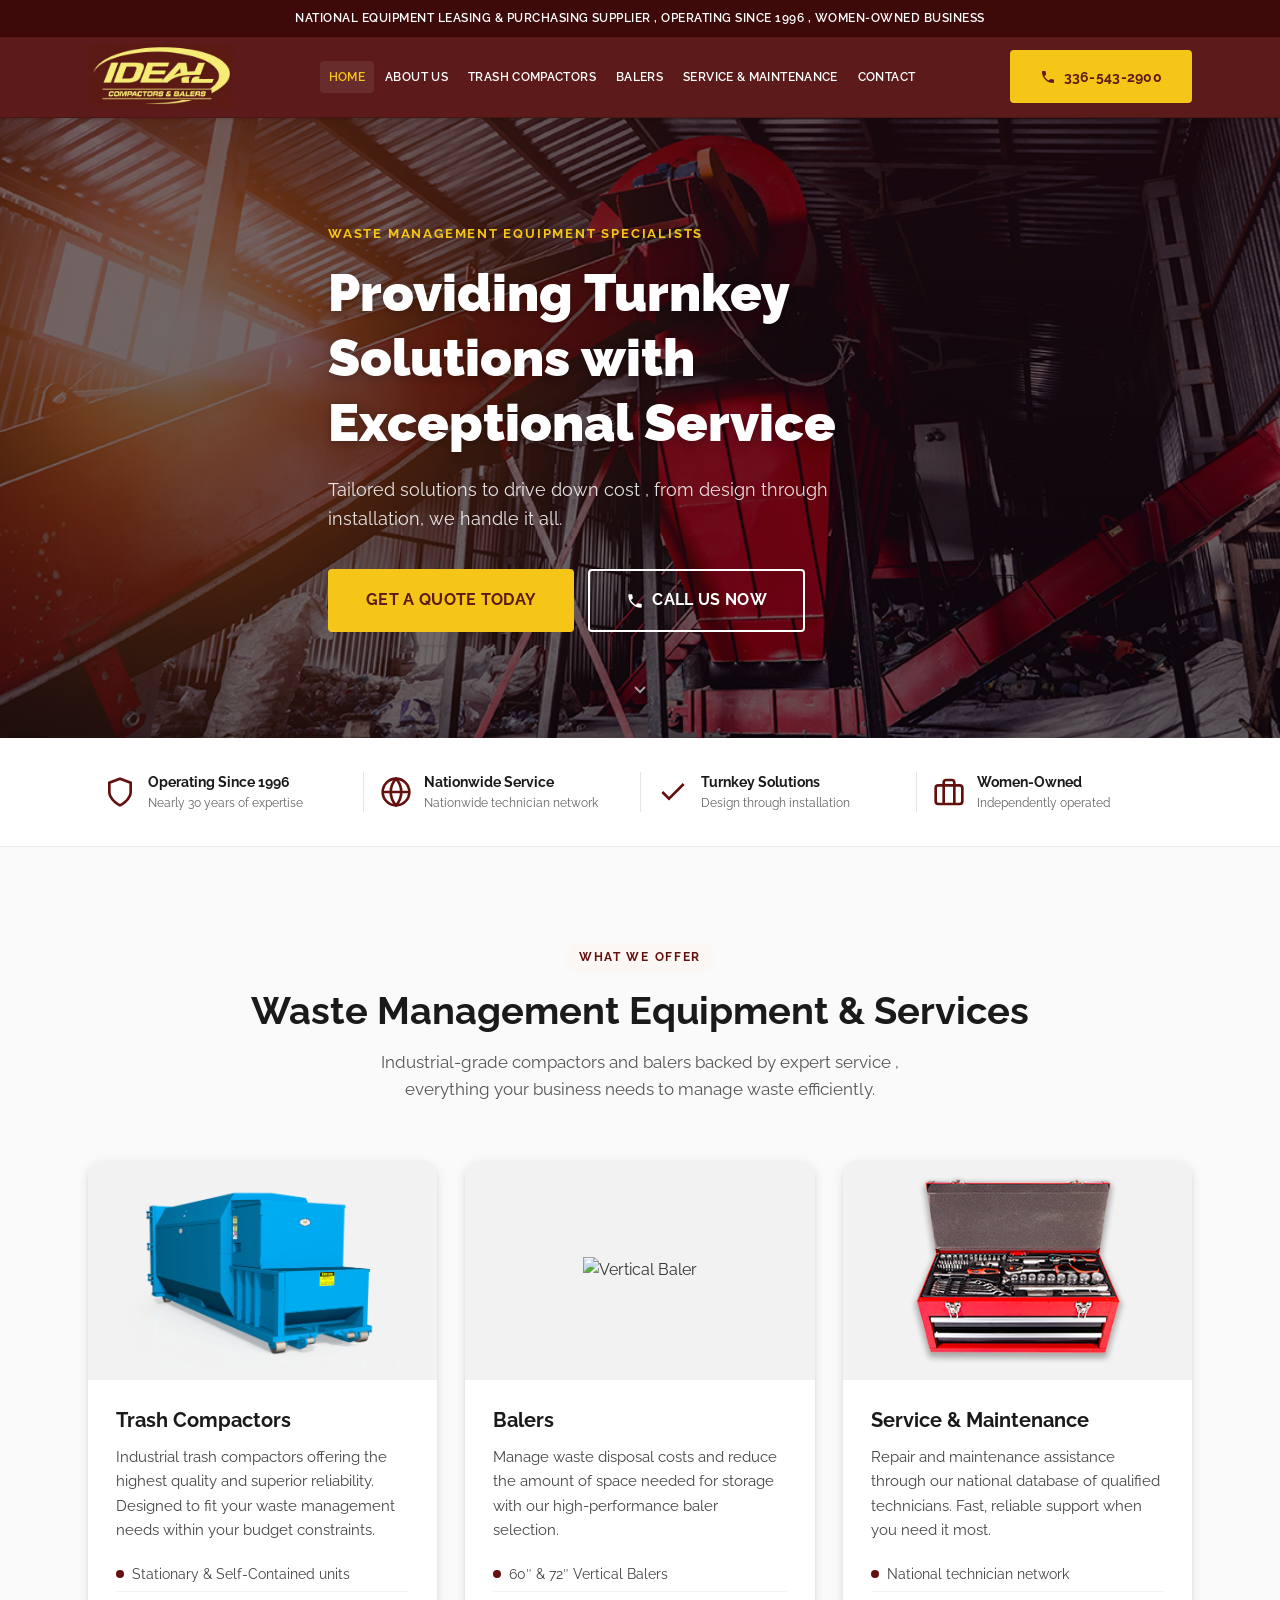
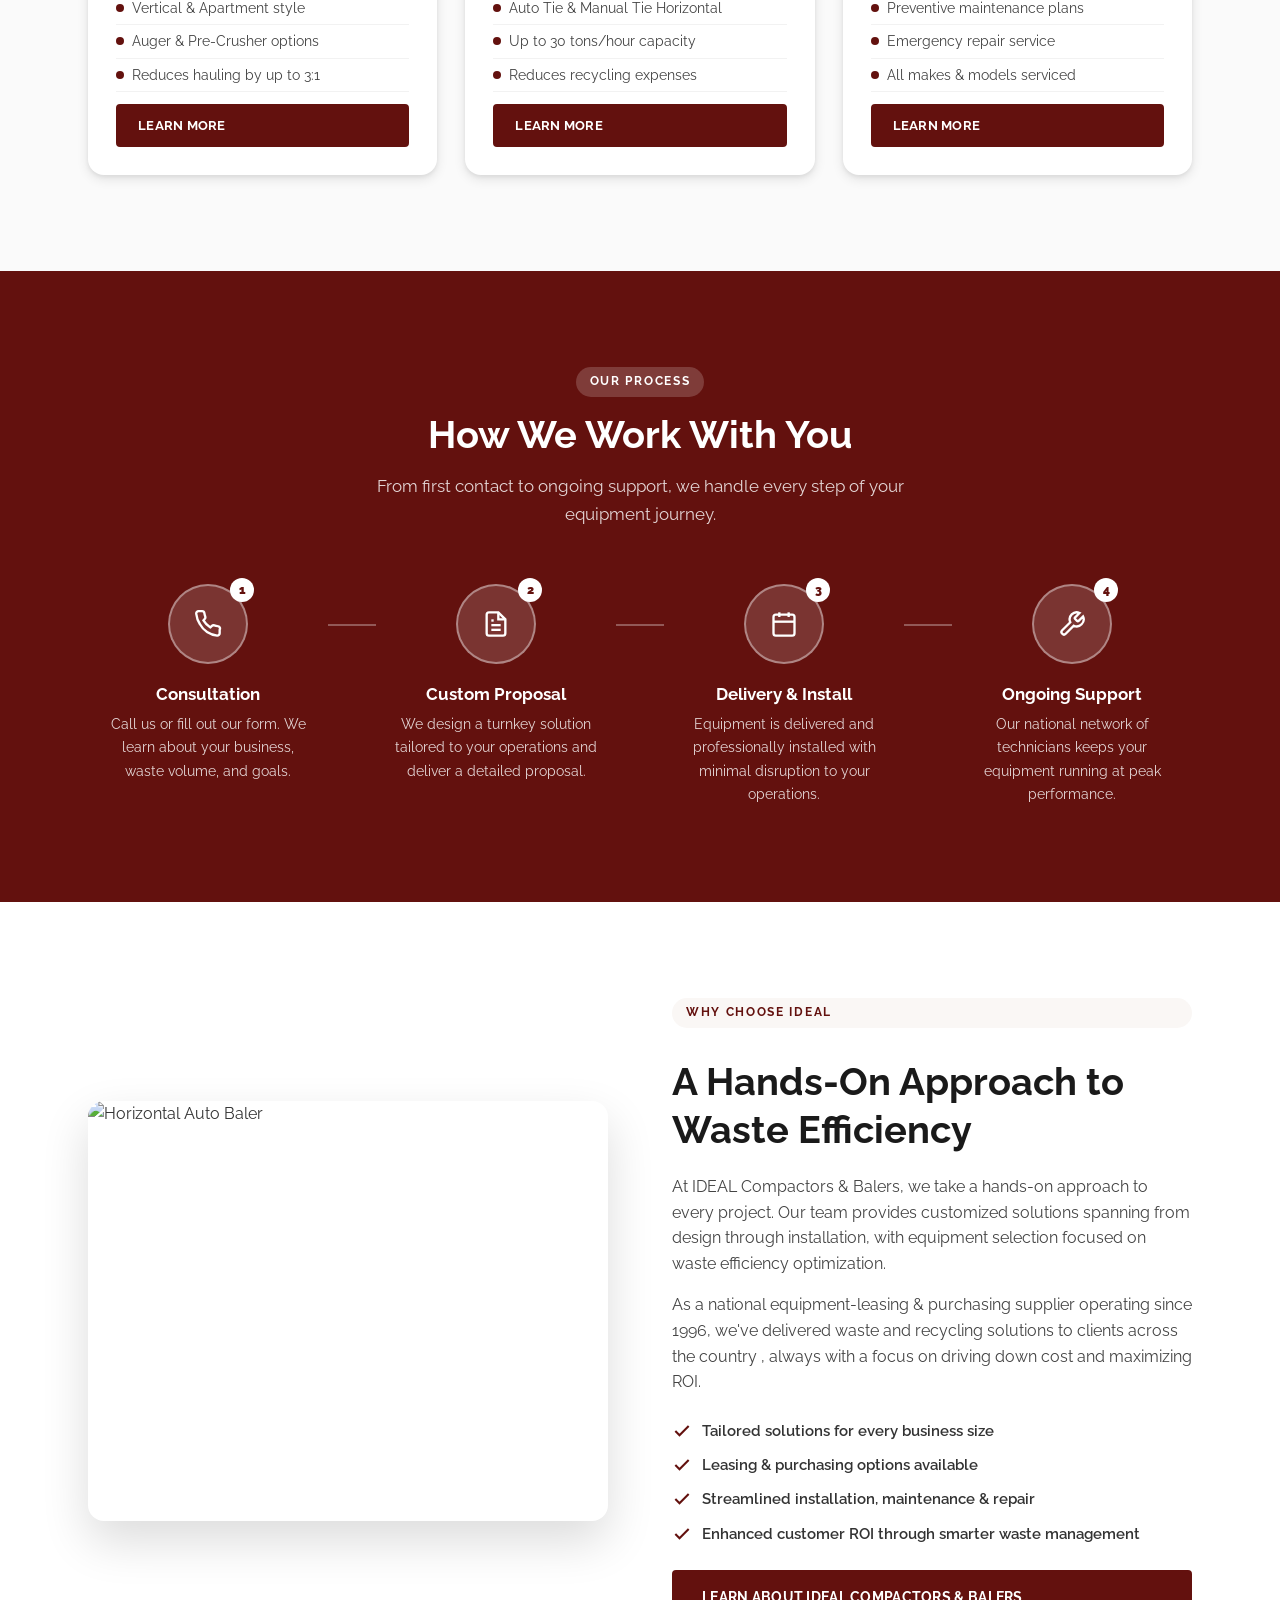
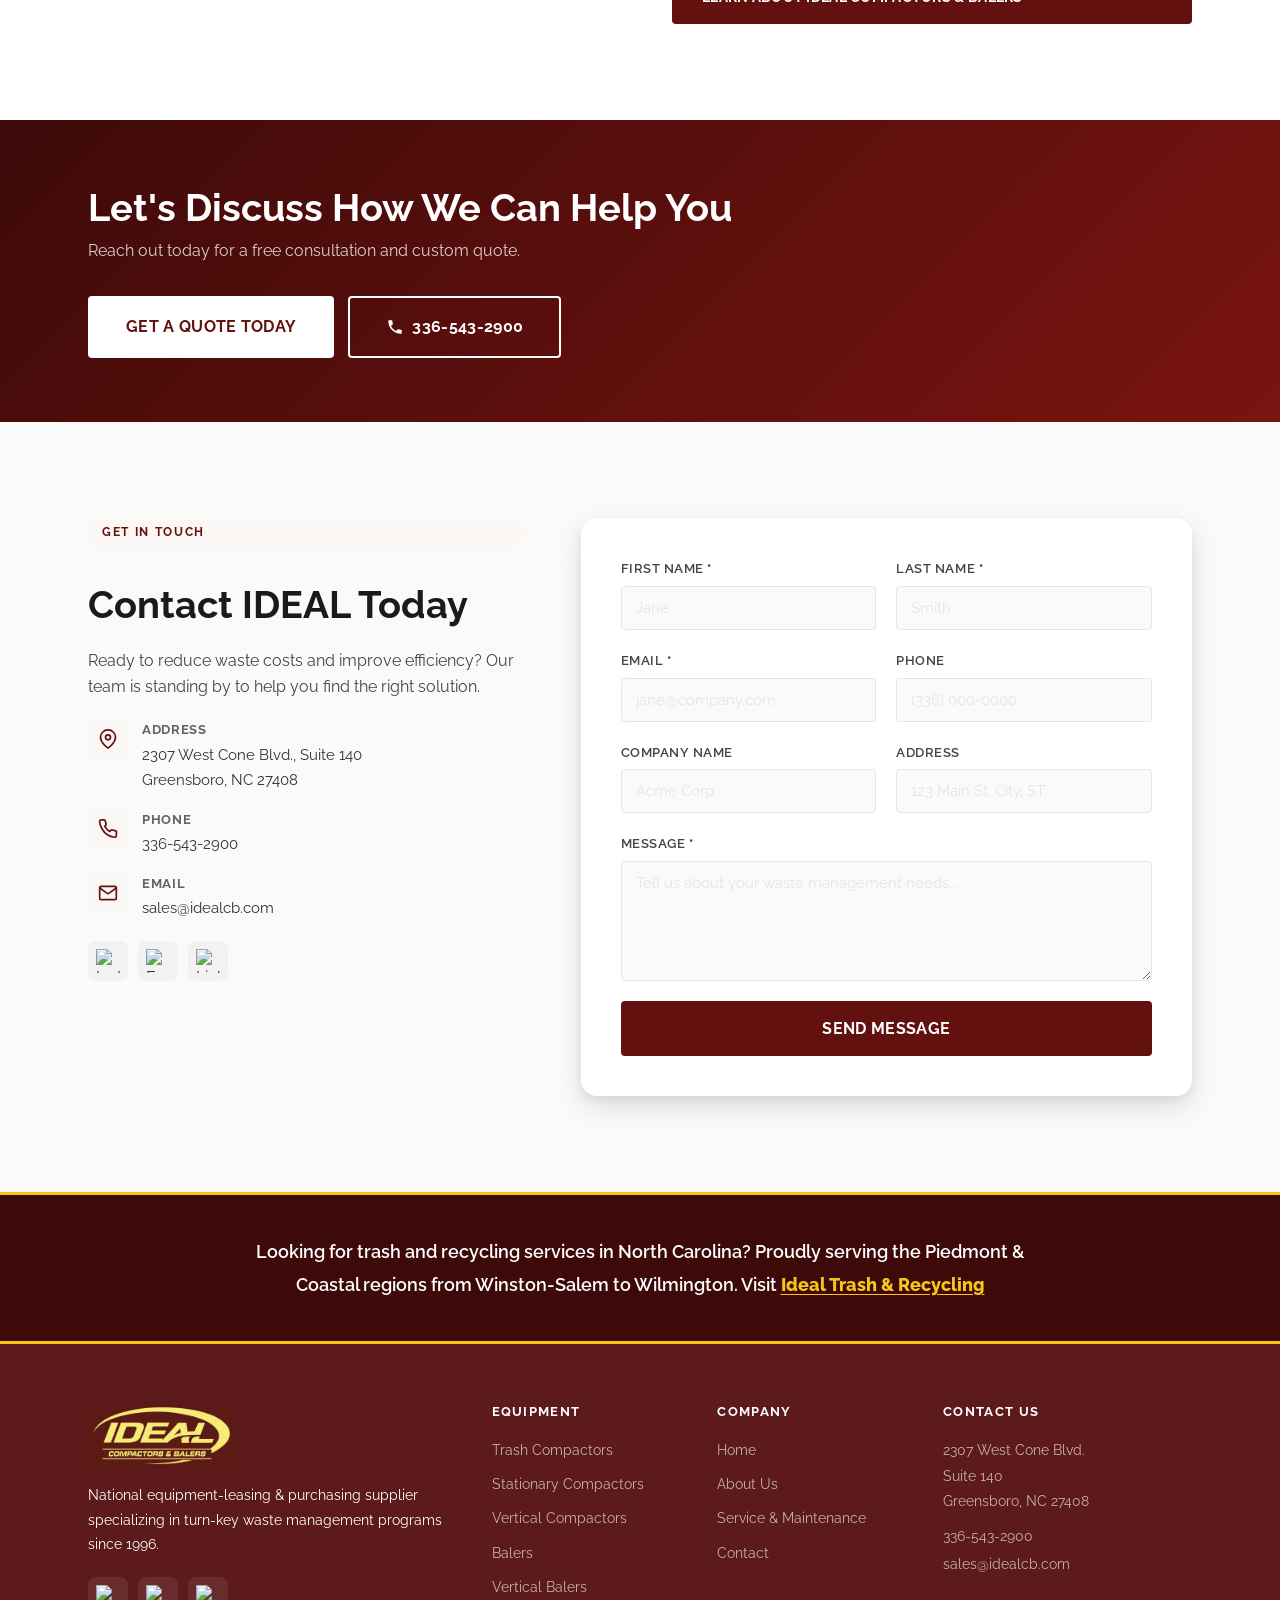
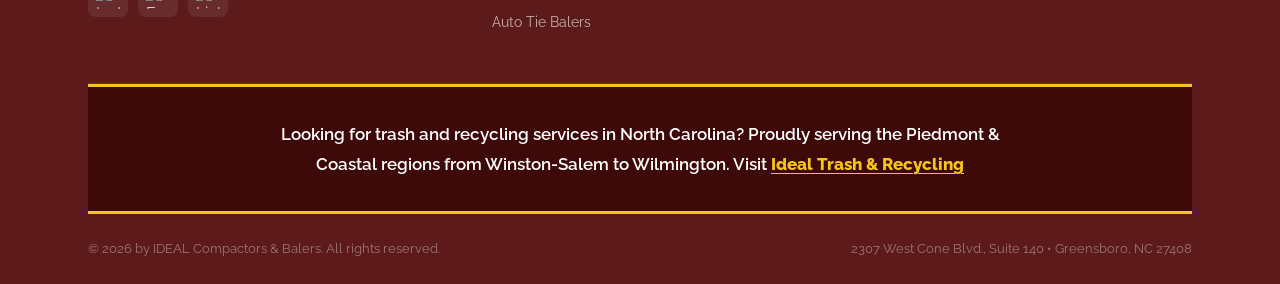
==== commit 2e124997: "Client revisions: trust strip alignment, icon text updates" ====
--- a/index.html
+++ b/index.html
@@ -13,7 +13,7 @@
 
   <!-- ANNOUNCEMENT BAR -->
   <div class="announcement-bar">
-    <p>National Equipment Leasing &amp; Purchasing Supplier &mdash; Operating Since 1996 &mdash; Women-Owned Business</p>
+    <p>National Equipment Leasing &amp; Purchasing Supplier , Operating Since 1996 , Women-Owned Business</p>
   </div>
 
   <!-- HEADER / NAV -->
@@ -67,7 +67,7 @@
     <div class="container hero-content">
       <p class="hero-eyebrow">Waste Management Equipment Specialists</p>
       <h1>Providing Turnkey Solutions with Exceptional Service</h1>
-      <p class="hero-sub">Tailored solutions to drive down cost &mdash; from design through installation, we handle it all.</p>
+      <p class="hero-sub">Tailored solutions to drive down cost , from design through installation, we handle it all.</p>
       <div class="hero-actions">
         <a href="contact.html" class="btn btn-primary btn-lg">Get a Quote Today</a>
         <a href="tel:3365432900" class="btn btn-outline-white btn-lg">
@@ -97,7 +97,7 @@
           <svg xmlns="http://www.w3.org/2000/svg" width="32" height="32" viewBox="0 0 24 24" fill="none" stroke="currentColor" stroke-width="2"><circle cx="12" cy="12" r="10"/><path d="M2 12h20M12 2a15.3 15.3 0 0 1 4 10 15.3 15.3 0 0 1-4 10 15.3 15.3 0 0 1-4-10 15.3 15.3 0 0 1 4-10z"/></svg>
           <div>
             <strong>Nationwide Service</strong>
-            <span>National database of technicians</span>
+            <span>Nationwide technician network</span>
           </div>
         </div>
         <div class="trust-divider"></div>
@@ -112,8 +112,8 @@
         <div class="trust-item">
           <svg xmlns="http://www.w3.org/2000/svg" width="32" height="32" viewBox="0 0 24 24" fill="none" stroke="currentColor" stroke-width="2"><rect x="2" y="7" width="20" height="14" rx="2"/><path d="M16 21V5a2 2 0 0 0-2-2h-4a2 2 0 0 0-2 2v16"/></svg>
           <div>
-            <strong>Women-Owned Business</strong>
-            <span>Certified &amp; proud</span>
+            <strong>Women-Owned</strong>
+            <span>Independently operated</span>
           </div>
         </div>
       </div>
@@ -126,14 +126,14 @@
       <div class="section-header">
         <span class="section-eyebrow">What We Offer</span>
         <h2>Waste Management Equipment &amp; Services</h2>
-        <p class="section-sub">Industrial-grade compactors and balers backed by expert service &mdash; everything your business needs to manage waste efficiently.</p>
+        <p class="section-sub">Industrial-grade compactors and balers backed by expert service , everything your business needs to manage waste efficiently.</p>
       </div>
       <div class="cards-grid cards-3">
 
         <div class="card">
           <div class="card-image">
-            <img src="https://static.wixstatic.com/media/7bb72c_c6637130740c462dbb3500f49766804b~mv2.png/v1/fill/w_500,h_600,al_c,q_85,usm_0.66_1.00_0.01,enc_avif,quality_auto/Vertical_Compactor.png"
-                 alt="Vertical Trash Compactor" />
+            <img src="SC Main 800x600.png"
+                 alt="Self-Contained Trash Compactor" />
           </div>
           <div class="card-body">
             <h3>Trash Compactors</h3>
@@ -248,7 +248,7 @@
           <span class="section-eyebrow">Why Choose IDEAL</span>
           <h2>A Hands-On Approach to Waste Efficiency</h2>
           <p>At IDEAL Compactors &amp; Balers, we take a hands-on approach to every project. Our team provides customized solutions spanning from design through installation, with equipment selection focused on waste efficiency optimization.</p>
-          <p>As a national equipment-leasing &amp; purchasing supplier operating since 1996, we've delivered waste and recycling solutions to clients across the country &mdash; always with a focus on driving down cost and maximizing ROI.</p>
+          <p>As a national equipment-leasing &amp; purchasing supplier operating since 1996, we've delivered waste and recycling solutions to clients across the country , always with a focus on driving down cost and maximizing ROI.</p>
           <ul class="check-list">
             <li>
               <svg xmlns="http://www.w3.org/2000/svg" width="20" height="20" viewBox="0 0 24 24" fill="none" stroke="currentColor" stroke-width="2.5"><polyline points="20 6 9 17 4 12"/></svg>
@@ -307,7 +307,7 @@
               </div>
               <div>
                 <strong>Address</strong>
-                <span>2307 West Cone Blvd., Suite 212<br />Greensboro, NC 27408</span>
+                <span>2307 West Cone Blvd., Suite 140<br />Greensboro, NC 27408</span>
               </div>
             </div>
             <div class="contact-detail-item">
@@ -385,6 +385,13 @@
           </form>
         </div>
       </div>
+    </div>
+  </section>
+
+  <!-- IDEAL TRASH & RECYCLING CALLOUT -->
+  <section class="ideal-trash-callout">
+    <div class="container">
+      <p>Looking for trash and recycling services in North Carolina? Proudly serving the Piedmont &amp; Coastal regions from Winston-Salem to Wilmington. Visit <a href="https://idealtrash.com/" target="_blank" rel="noopener">Ideal Trash &amp; Recycling</a></p>
     </div>
   </section>
 
@@ -433,14 +440,11 @@
           <h4>Contact Us</h4>
           <address>
             2307 West Cone Blvd.<br />
-            Suite 212<br />
+            Suite 140<br />
             Greensboro, NC 27408
           </address>
           <a href="tel:3365432900" class="footer-phone">336-543-2900</a>
           <a href="mailto:sales@idealcb.com" class="footer-email">sales@idealcb.com</a>
-          <a href="https://buywomenowned.com/about-us/certification/" target="_blank" rel="noopener" class="women-owned-badge">
-            <img src="wo-logo-r.svg" alt="Women-Owned Business Certified" height="60" />
-          </a>
         </div>
       </div>
       <div class="footer-referral-band">
@@ -448,7 +452,7 @@
       </div>
       <div class="footer-bottom">
         <p>&copy; 2026 by IDEAL Compactors & Balers. All rights reserved.</p>
-        <p>2307 West Cone Blvd., Suite 212 &bull; Greensboro, NC 27408</p>
+        <p>2307 West Cone Blvd., Suite 140 &bull; Greensboro, NC 27408</p>
       </div>
     </div>
   </footer>
--- a/styles.css
+++ b/styles.css
@@ -170,7 +170,7 @@
   display: flex;
   align-items: center;
   gap: 24px;
-  height: 72px;
+  height: 80px;
 }
 
 /* Logo */
@@ -181,7 +181,7 @@
   flex-shrink: 0;
 }
 .logo img {
-  height: 52px;
+  height: 65px;
   width: auto;
   display: block;
 }
@@ -219,14 +219,14 @@
 .has-dropdown { position: relative; }
 .dropdown {
   position: absolute;
-  top: calc(100% + 8px);
+  top: 100%;
   left: 0;
   min-width: 220px;
   background: var(--white);
   border: 1px solid rgba(0,0,0,.08);
   border-radius: var(--radius-md);
   box-shadow: var(--shadow-lg);
-  padding: 8px 0;
+  padding: 16px 0 8px;
   opacity: 0;
   pointer-events: none;
   transform: translateY(-8px);
@@ -404,28 +404,46 @@
 }
 .trust-items {
   display: flex;
-  align-items: center;
-  justify-content: center;
-  flex-wrap: wrap;
-  gap: 0;
-}
+  flex-direction: row;
+  flex-wrap: nowrap;
+  align-items: center;
+  width: 100%;
+}
+
 .trust-item {
   display: flex;
   align-items: center;
   gap: 12px;
-  padding: 8px 32px;
+  padding: 8px 16px;
   flex: 1;
-  min-width: 200px;
-}
-.trust-item svg { color: var(--primary); flex-shrink: 0; }
-.trust-item div { display: flex; flex-direction: column; }
+  min-width: 0;
+}
+
+.trust-item svg {
+  color: var(--primary);
+  flex-shrink: 0;
+}
+
+.trust-item div {
+  display: flex;
+  flex-direction: column;
+  min-width: 0;
+}
+
 .trust-item strong {
   font-family: var(--font-head);
   font-weight: 700;
   font-size: 0.9rem;
   color: var(--gray-900);
-}
-.trust-item span { font-size: 0.78rem; color: var(--gray-500); }
+  white-space: nowrap;
+}
+
+.trust-item span {
+  font-size: 0.78rem;
+  color: var(--gray-500);
+  white-space: nowrap;
+}
+
 .trust-divider {
   width: 1px;
   height: 40px;
@@ -815,6 +833,32 @@
   margin-top: 4px;
 }
 
+/* ── IDEAL TRASH CALLOUT (homepage section) ─────────────────── */
+.ideal-trash-callout {
+  background: #3d0a09;
+  border-top: 3px solid #f5c518;
+  border-bottom: 3px solid #f5c518;
+  padding-block: 40px;
+  text-align: center;
+}
+.ideal-trash-callout p {
+  font-family: var(--font-body);
+  font-size: 1.15rem;
+  font-weight: 600;
+  color: var(--white);
+  line-height: 1.8;
+  max-width: 800px;
+  margin-inline: auto;
+}
+.ideal-trash-callout a {
+  color: #f5c518;
+  font-weight: 800;
+  text-decoration: underline;
+  text-underline-offset: 3px;
+  transition: opacity var(--transition);
+}
+.ideal-trash-callout a:hover { opacity: 0.8; }
+
 /* ── FOOTER ─────────────────────────────────────────────────── */
 .site-footer {
   background: #5c1a1a;
@@ -828,7 +872,7 @@
   padding-bottom: 48px;
   border-bottom: 1px solid rgba(255,255,255,.1);
 }
-.footer-logo .logo img { height: 44px; width: auto; filter: brightness(0) invert(1); }
+.footer-logo .logo img { height: 55px; width: auto; filter: brightness(0) invert(1); }
 .footer-brand p { font-size: 0.9rem; margin-top: 14px; line-height: 1.7; color: var(--white); }
 .footer-brand .social-links { margin-top: 20px; }
 .footer-brand .social-link { background: rgba(255,255,255,.08); }
@@ -889,20 +933,23 @@
 }
 
 .footer-referral-band {
-  background: #5c1a1a;
-  border-top: 2px solid #f5c518;
-  padding-block: 18px;
+  background: #3d0a09;
+  border-top: 3px solid #f5c518;
+  border-bottom: 3px solid #f5c518;
+  padding-block: 32px;
   text-align: center;
   font-family: var(--font-body);
-  font-size: 0.85rem;
-  color: var(--white);
-  line-height: 1.7;
-}
-.footer-referral-band p { color: var(--white); margin: 0; }
+  font-size: 1.05rem;
+  font-weight: 600;
+  color: var(--white);
+  line-height: 1.8;
+}
+.footer-referral-band p { color: var(--white); margin: 0; max-width: 760px; margin-inline: auto; }
 .footer-referral-band a {
   color: #f5c518;
-  font-weight: 700;
-  text-decoration: none;
+  font-weight: 800;
+  text-decoration: underline;
+  text-underline-offset: 3px;
   transition: opacity var(--transition);
 }
 .footer-referral-band a:hover { opacity: 0.8; }
@@ -1129,7 +1176,7 @@
   .main-nav.nav-open {
     display: flex;
     position: fixed;
-    top: 72px;
+    top: 80px;
     left: 0;
     right: 0;
     background: #5c1a1a;
